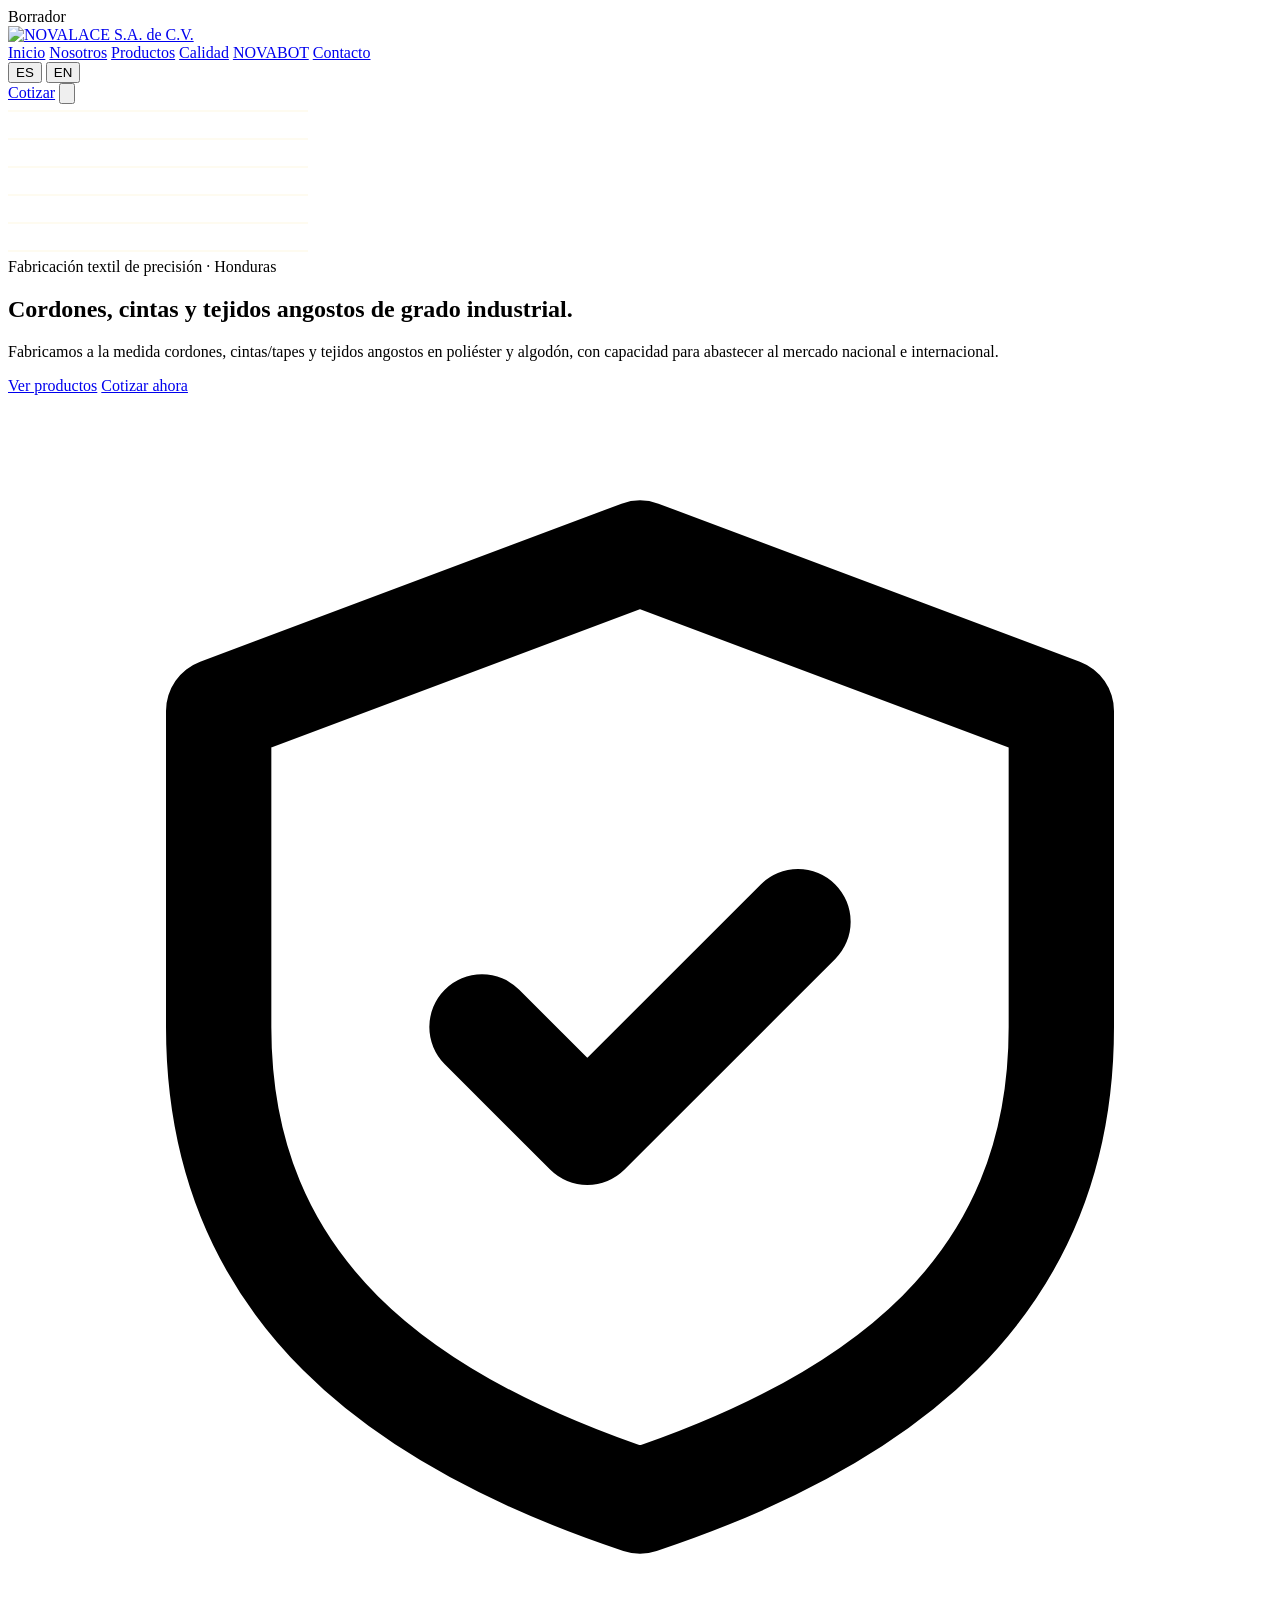
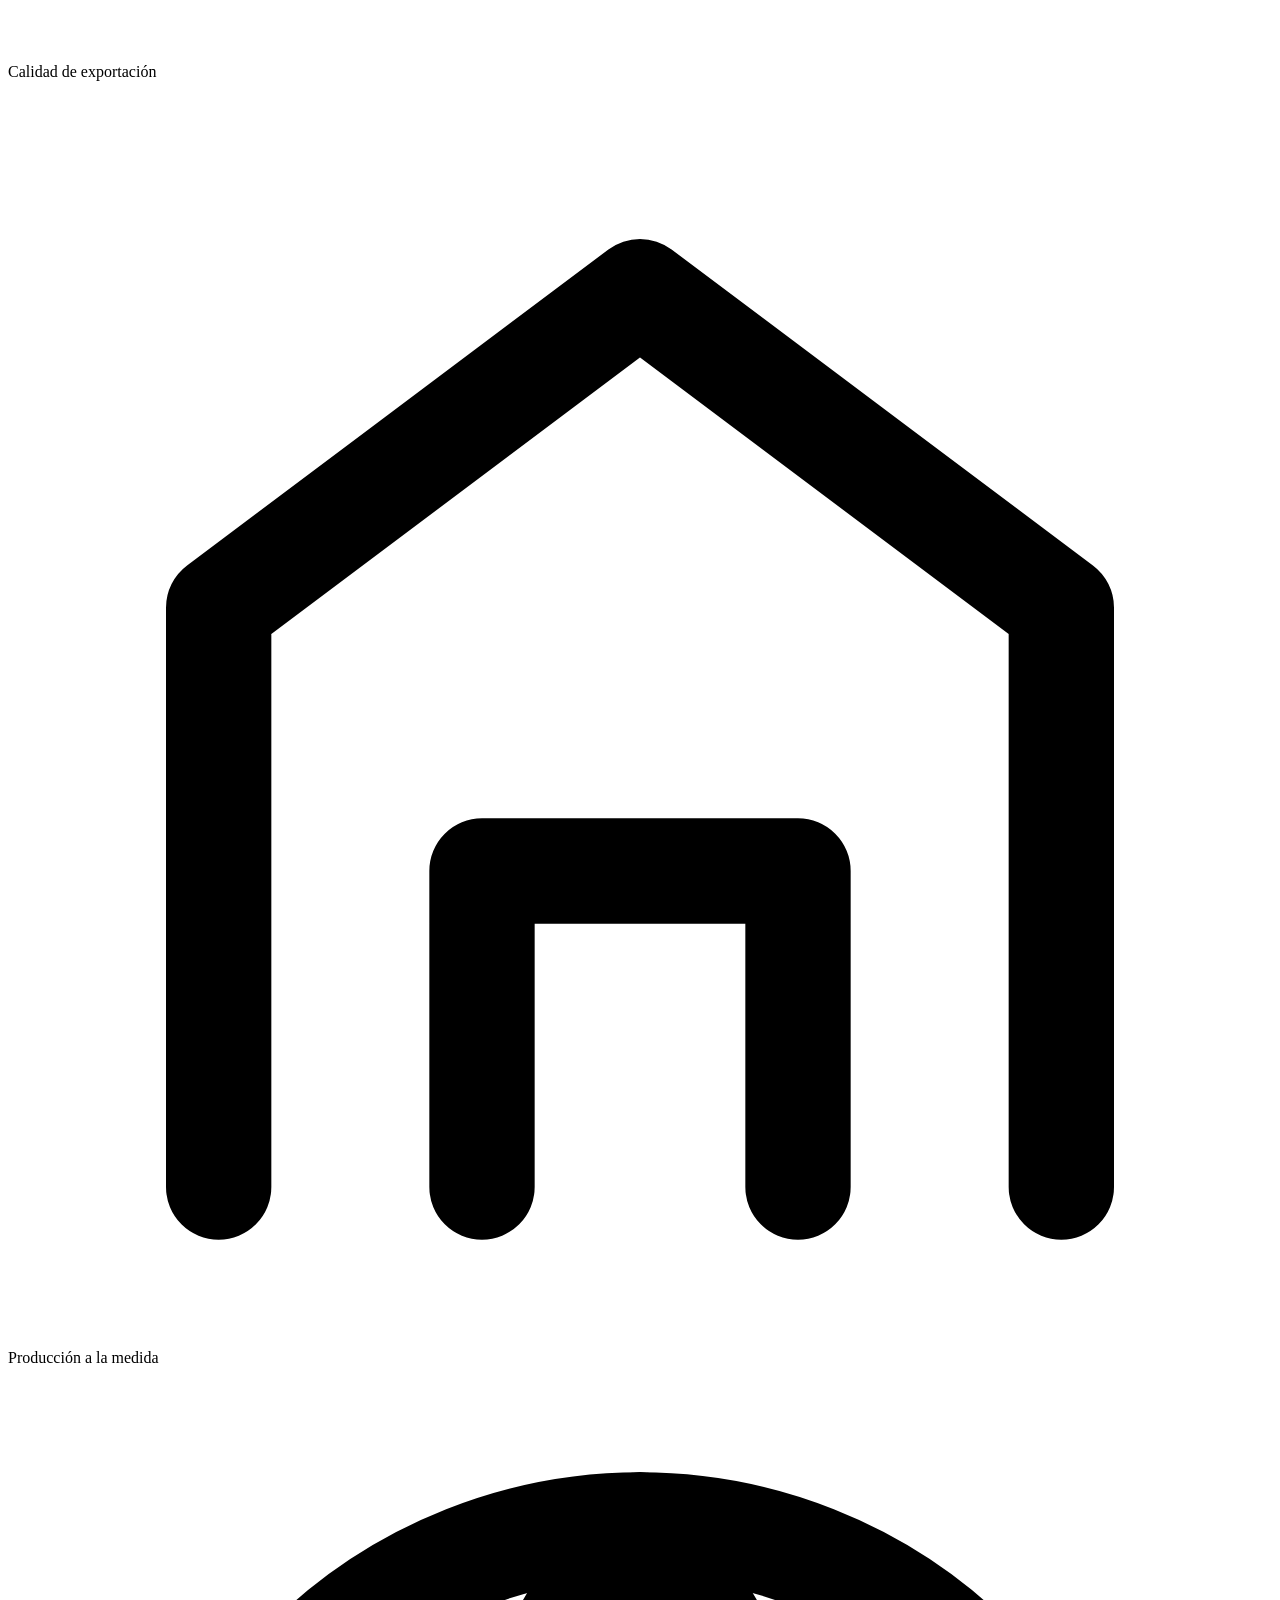
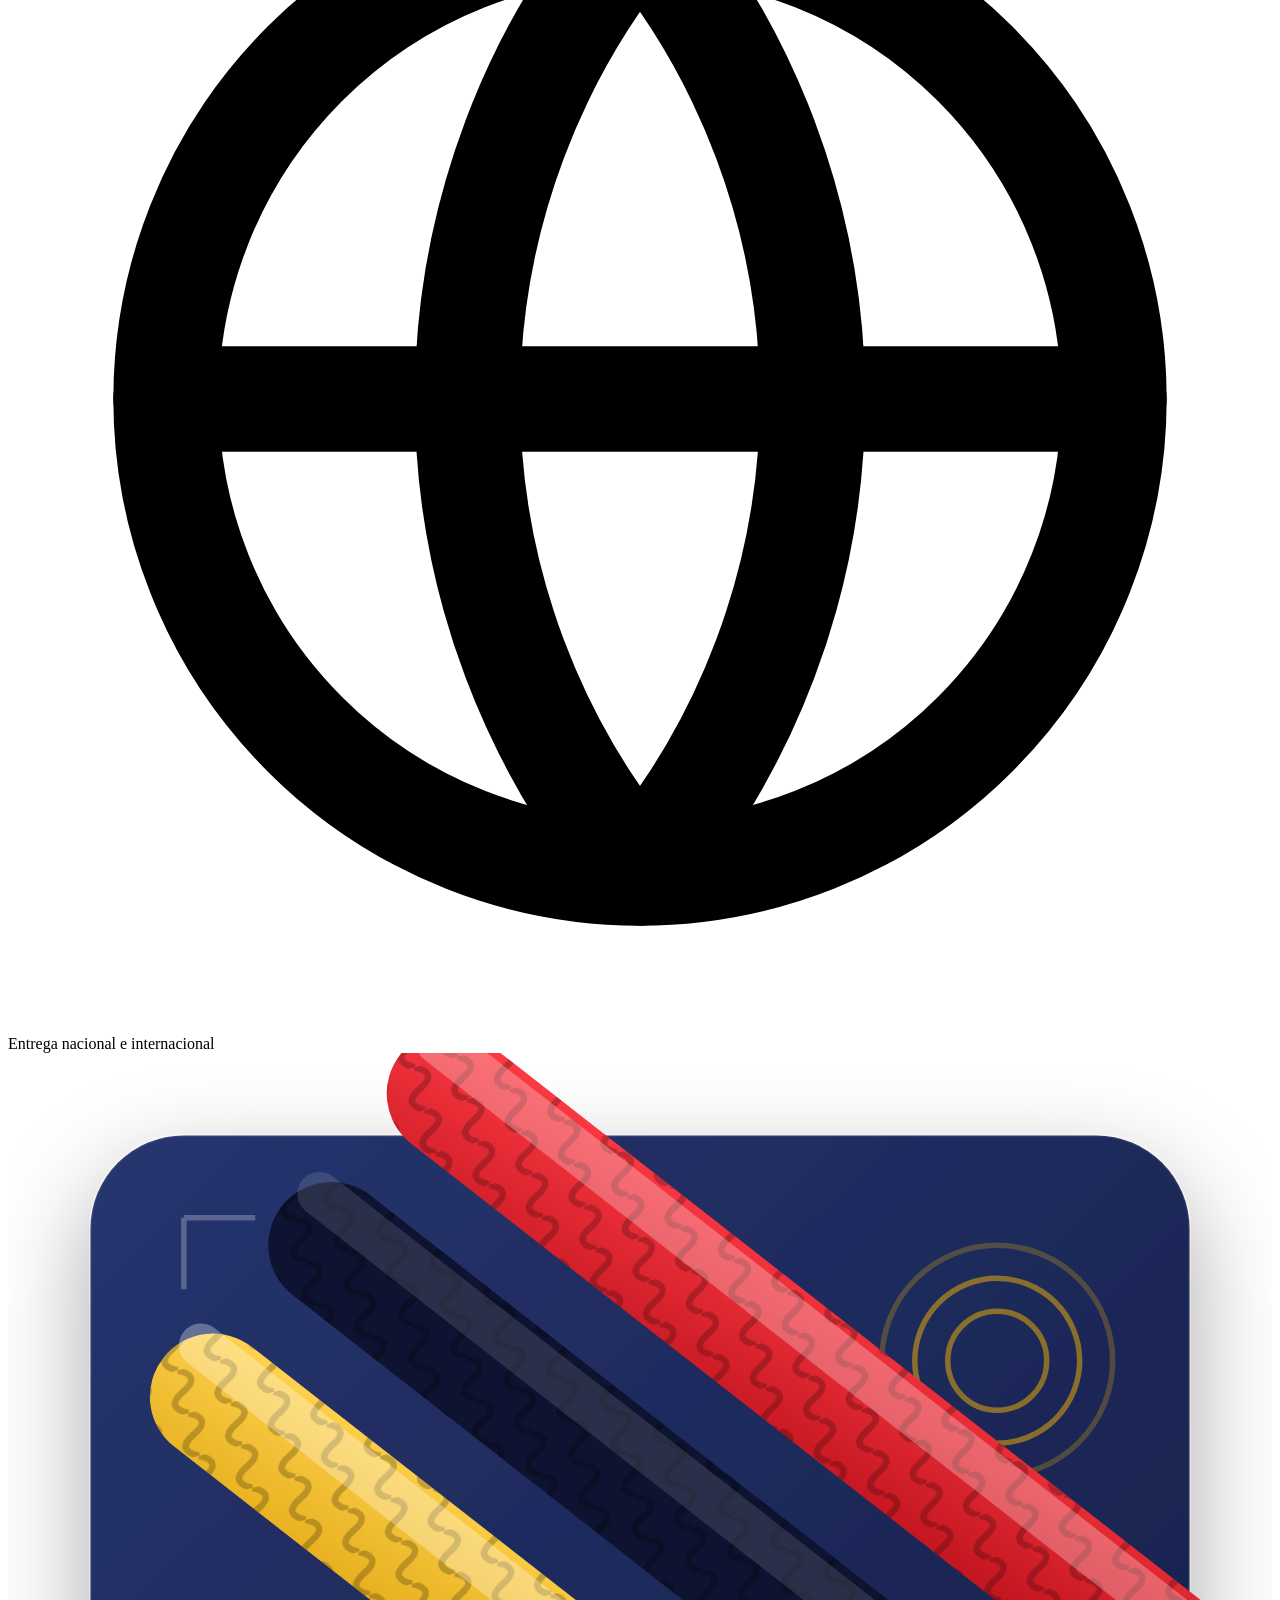
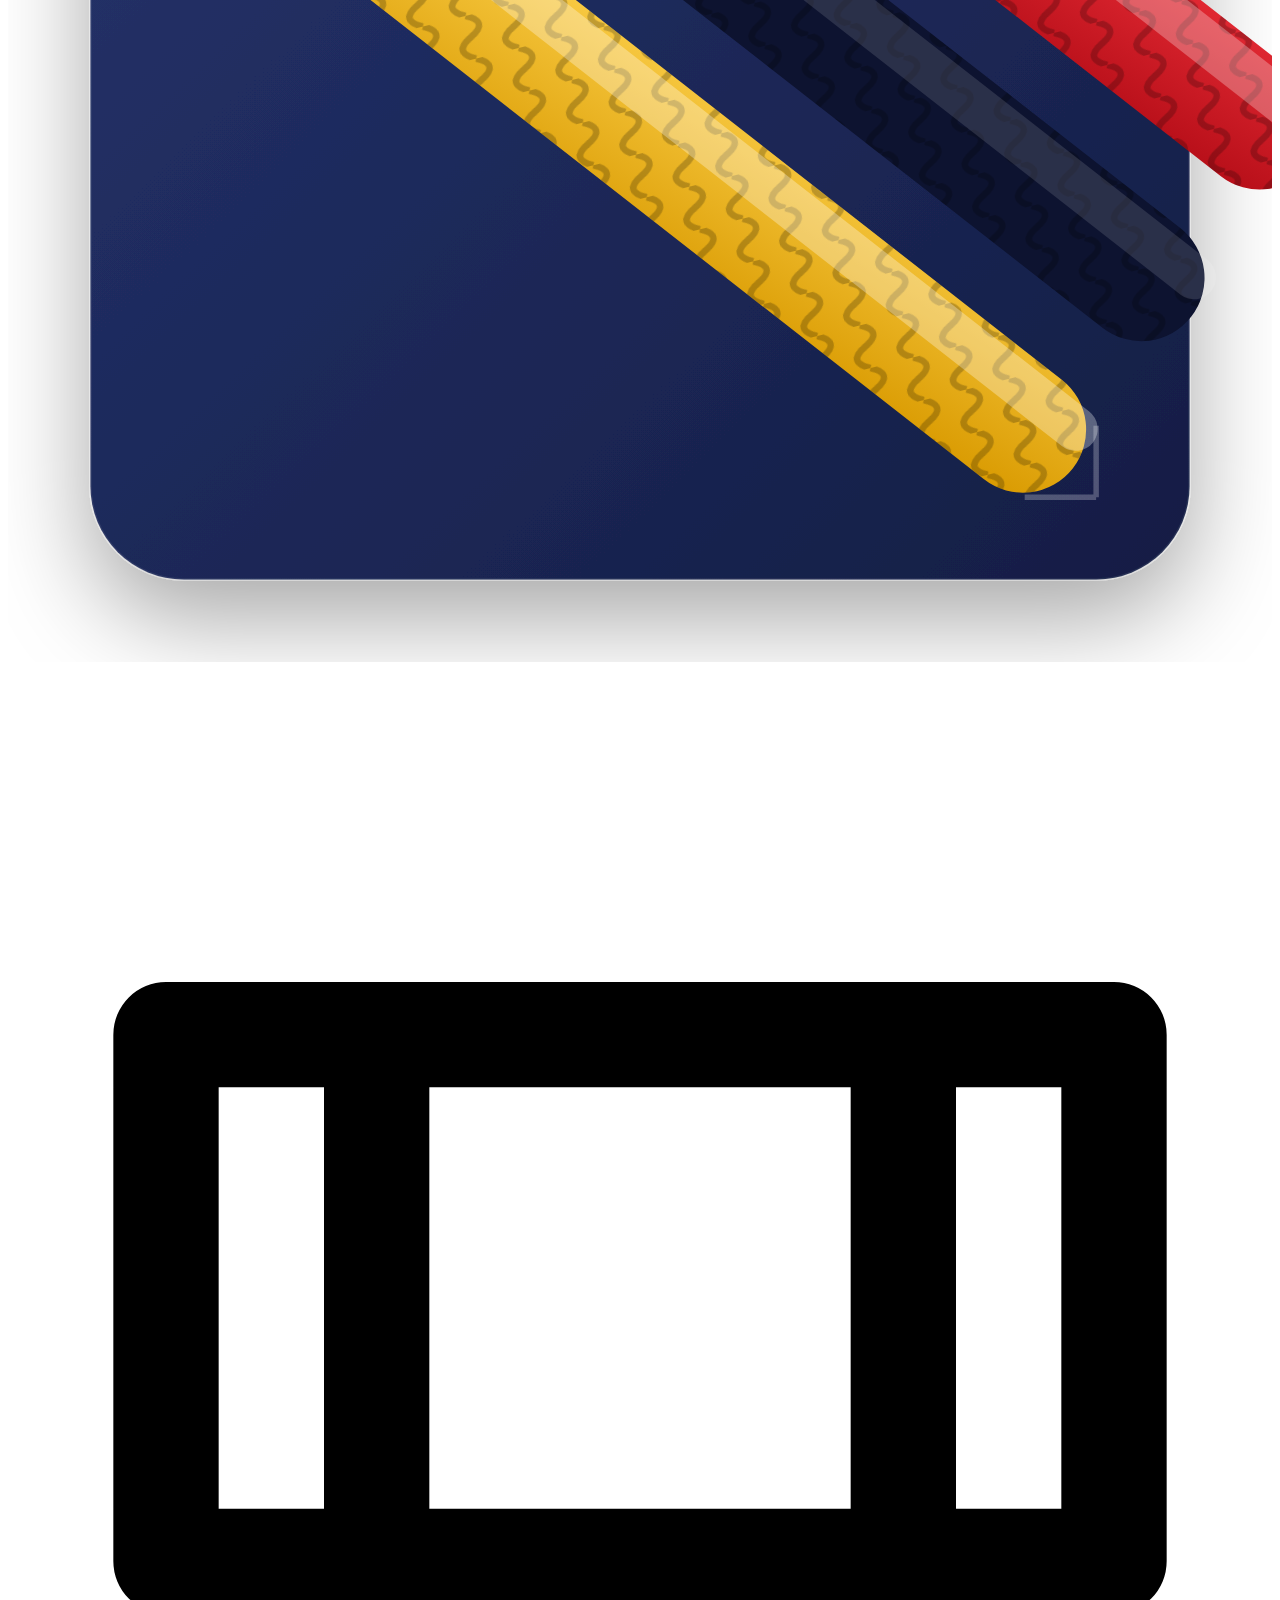
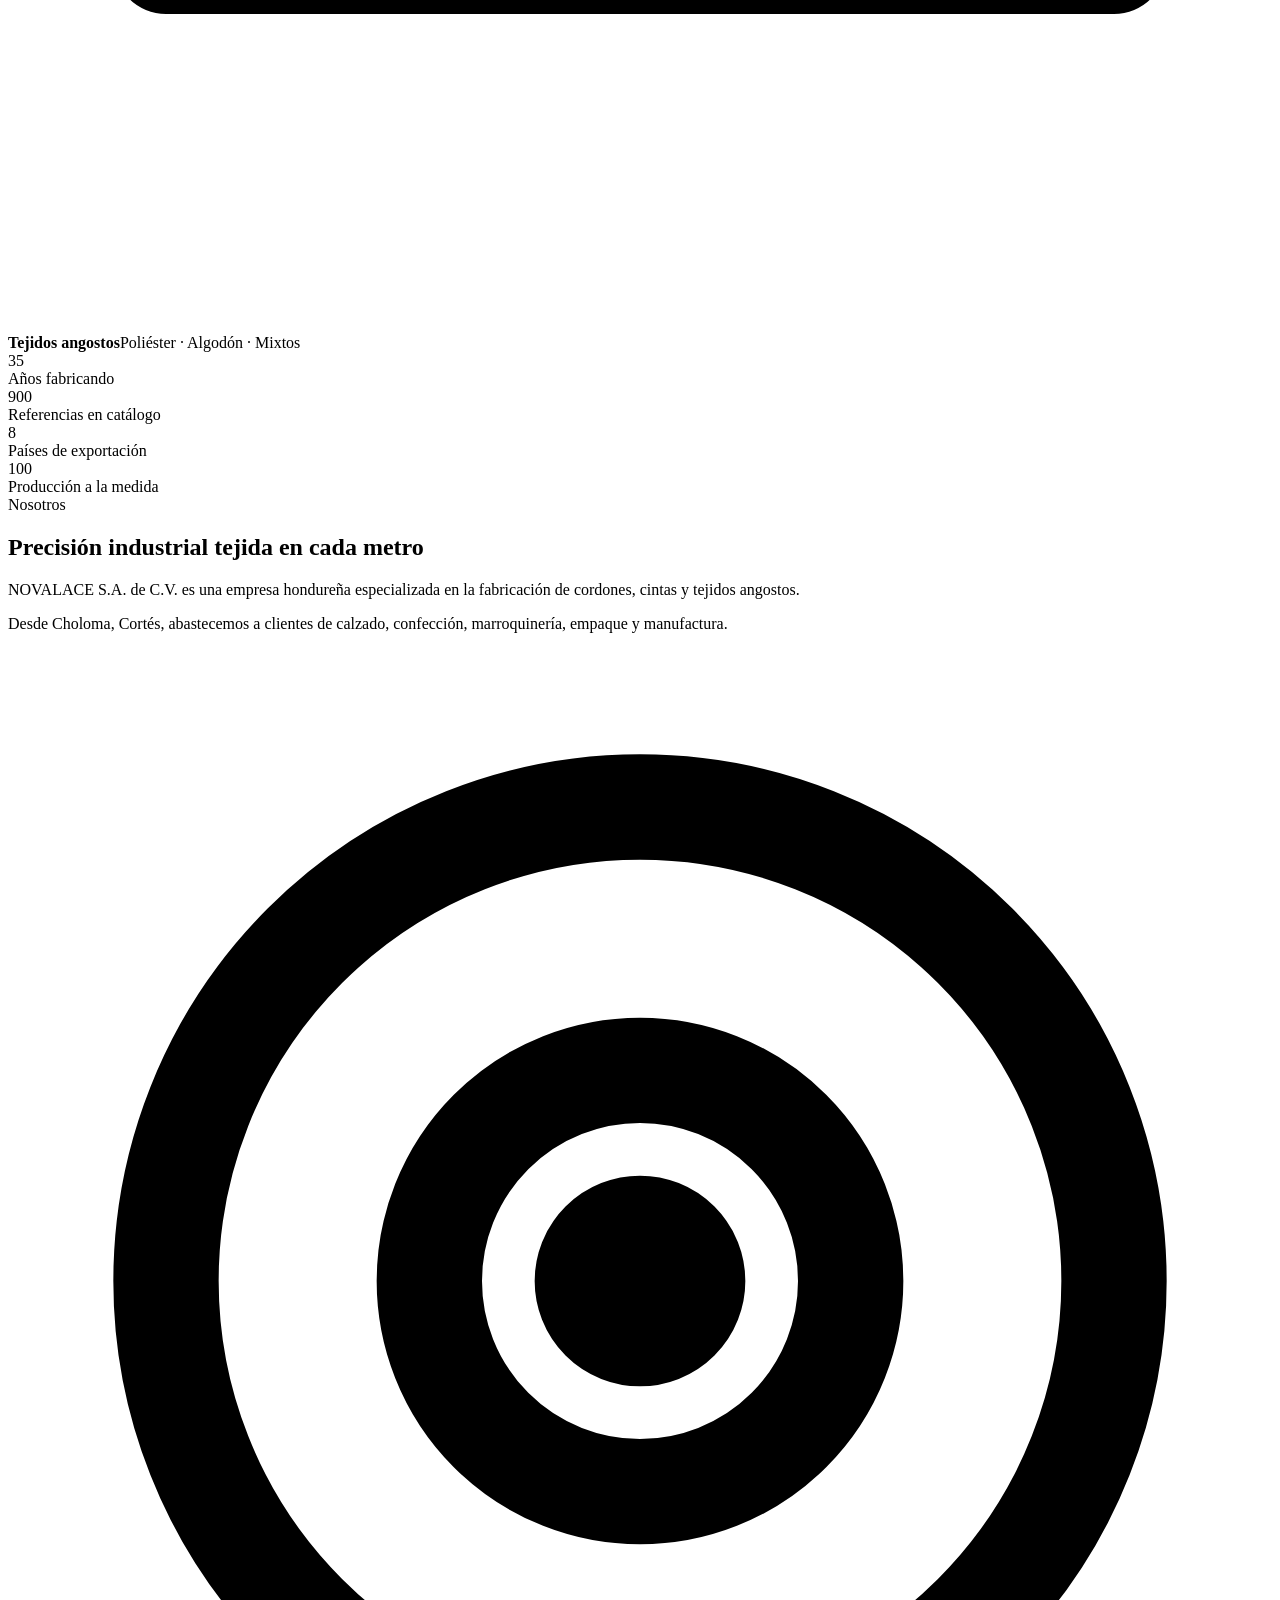
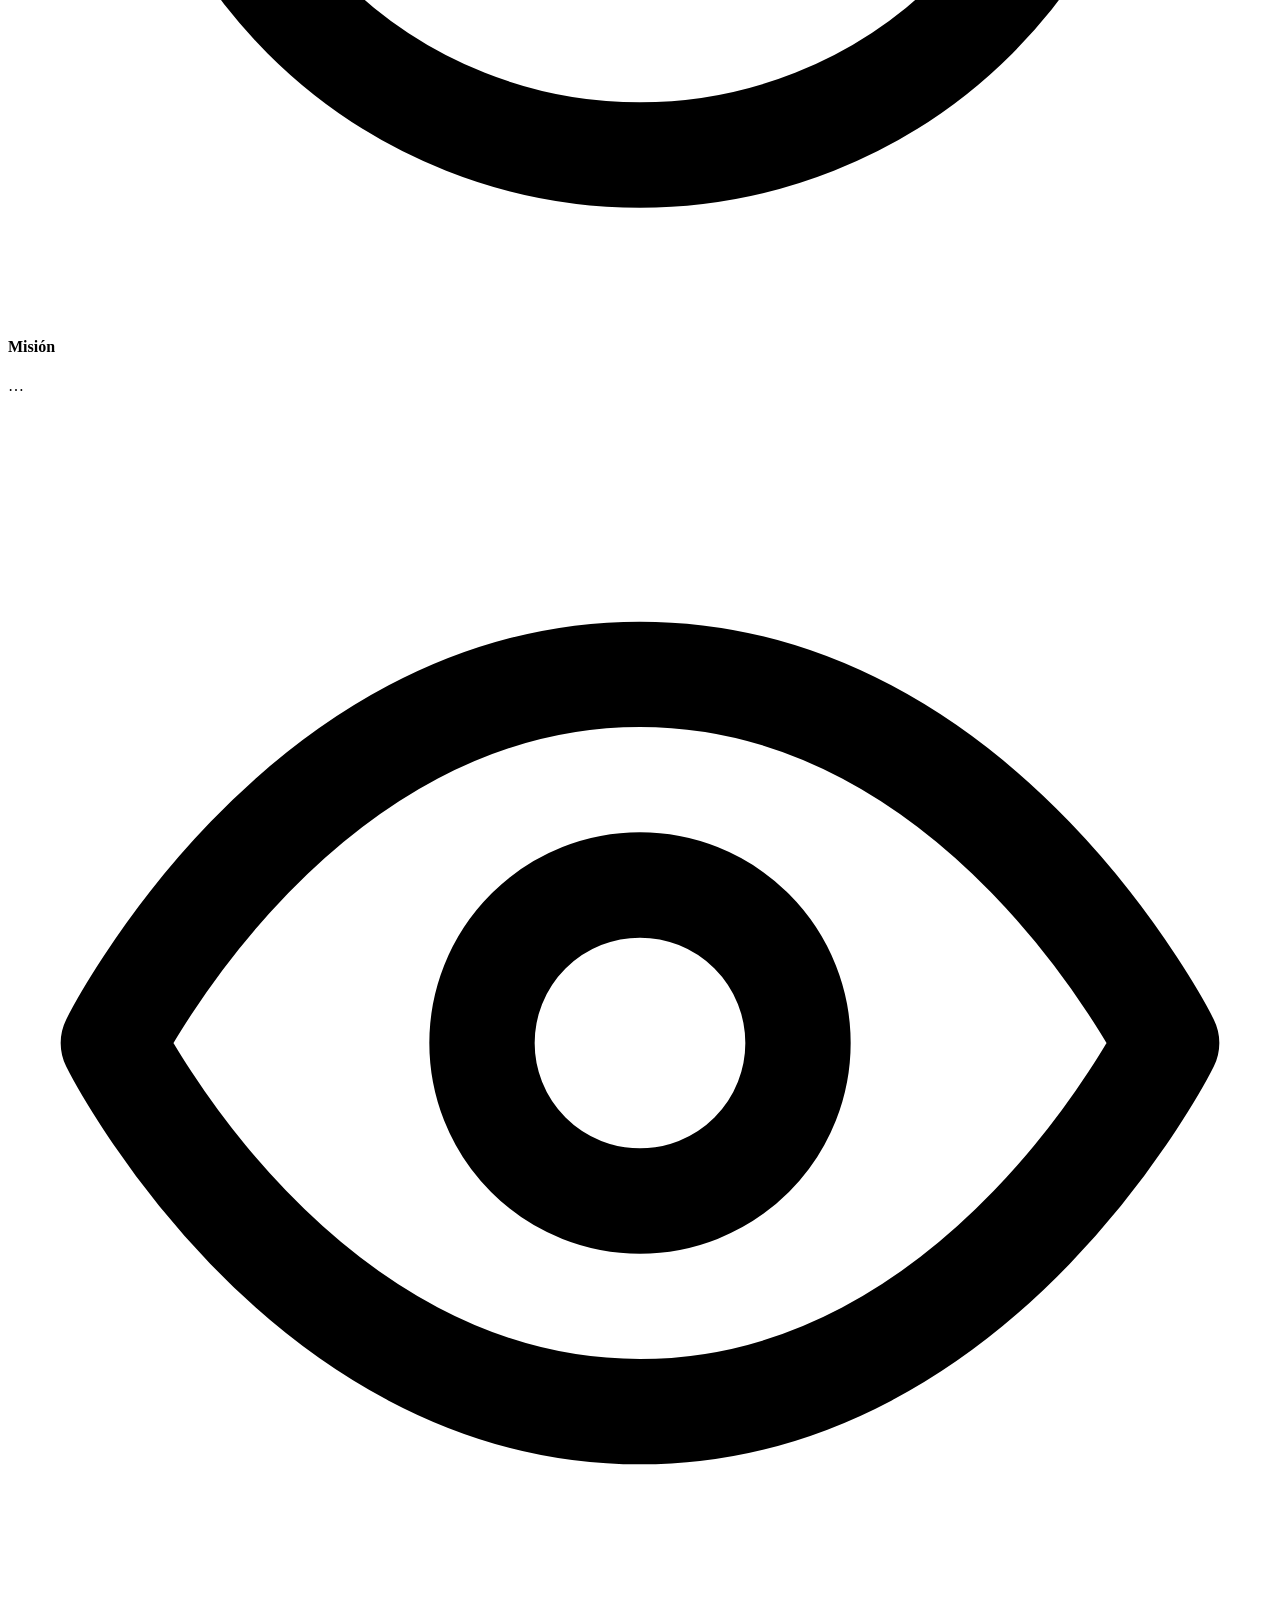
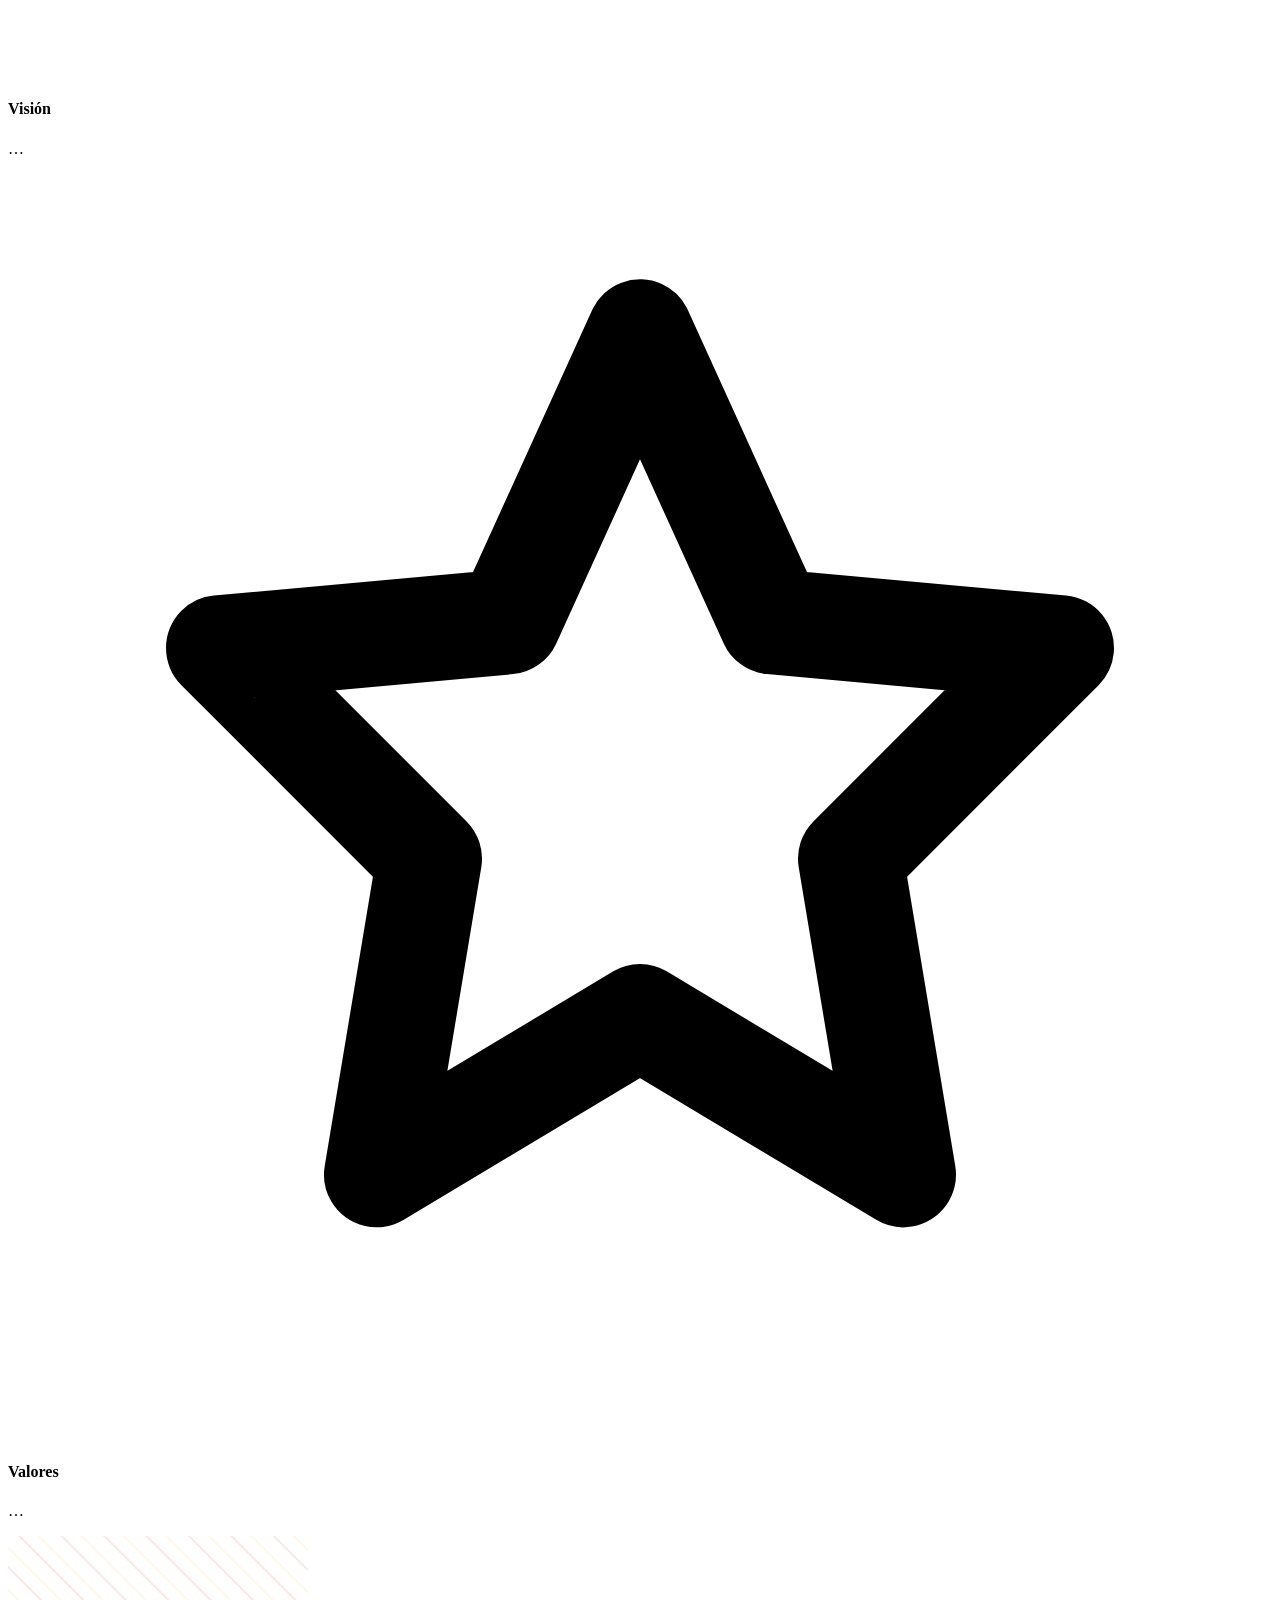
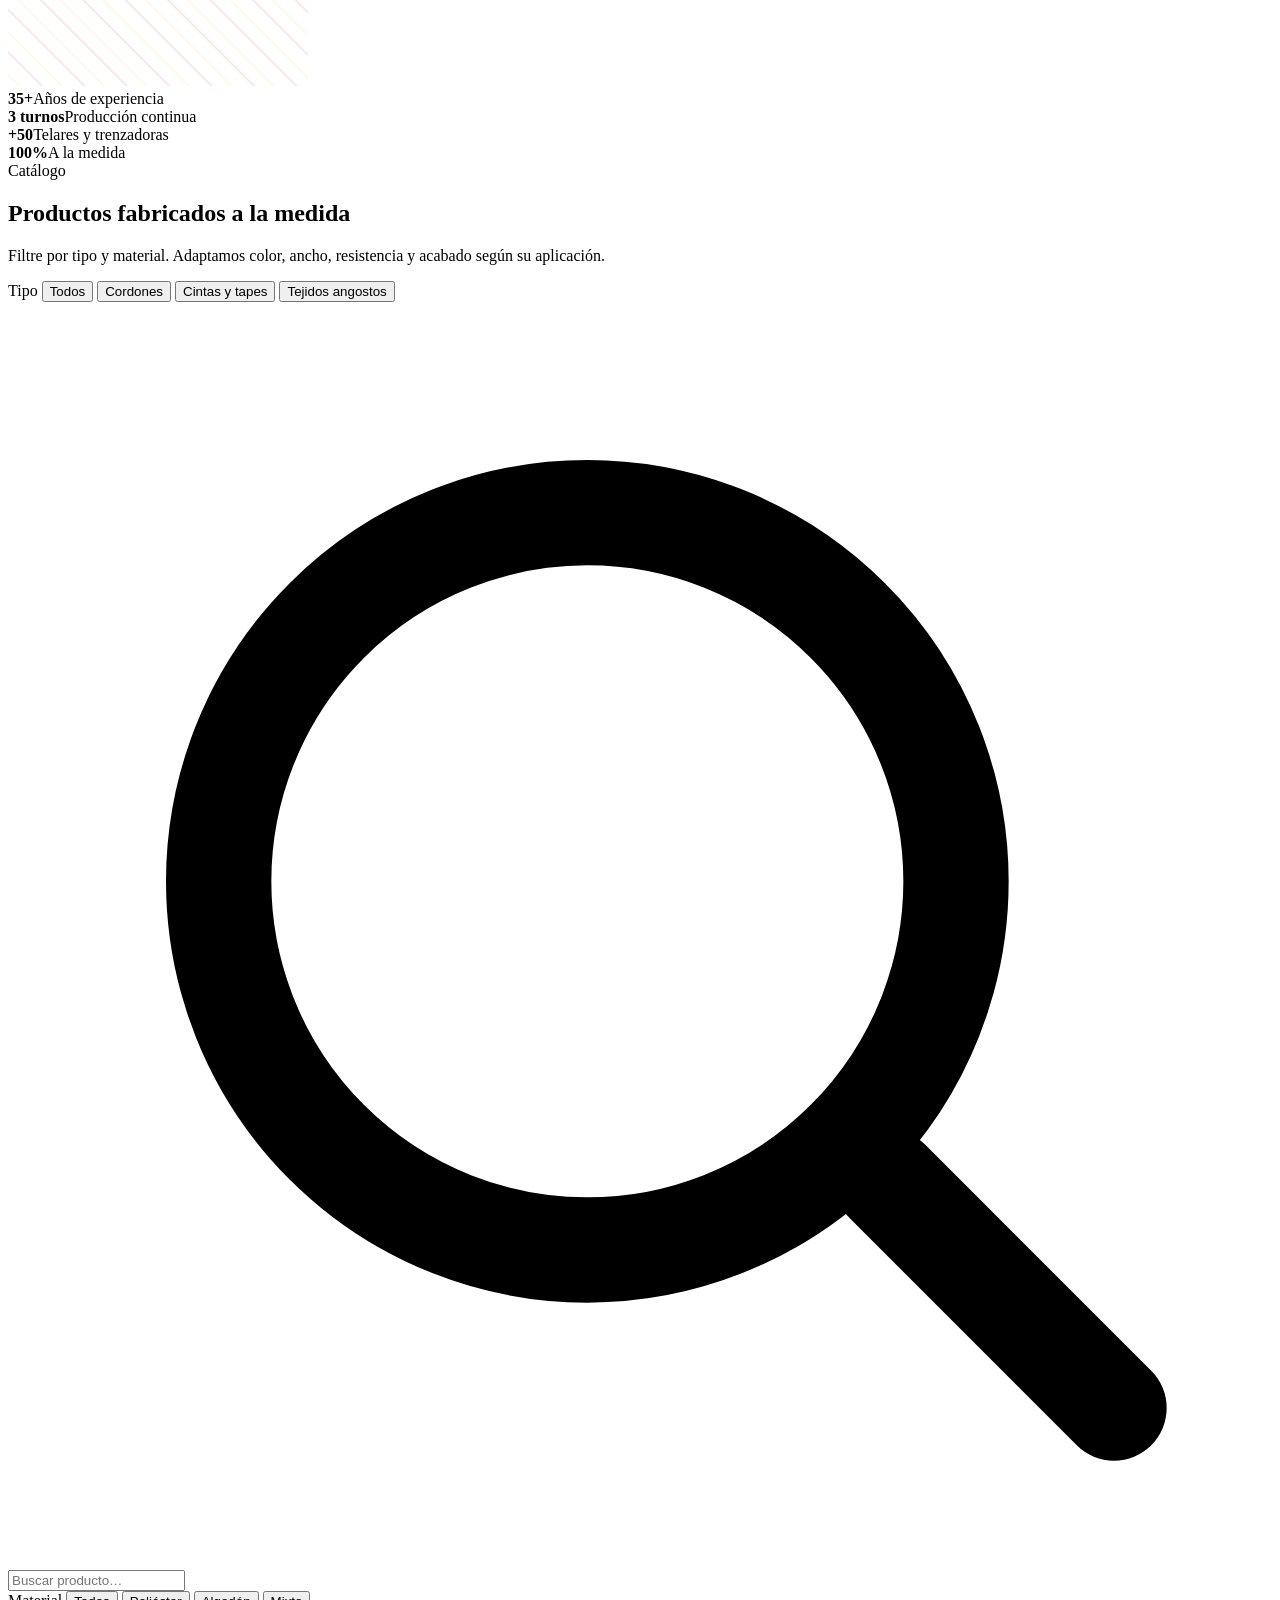
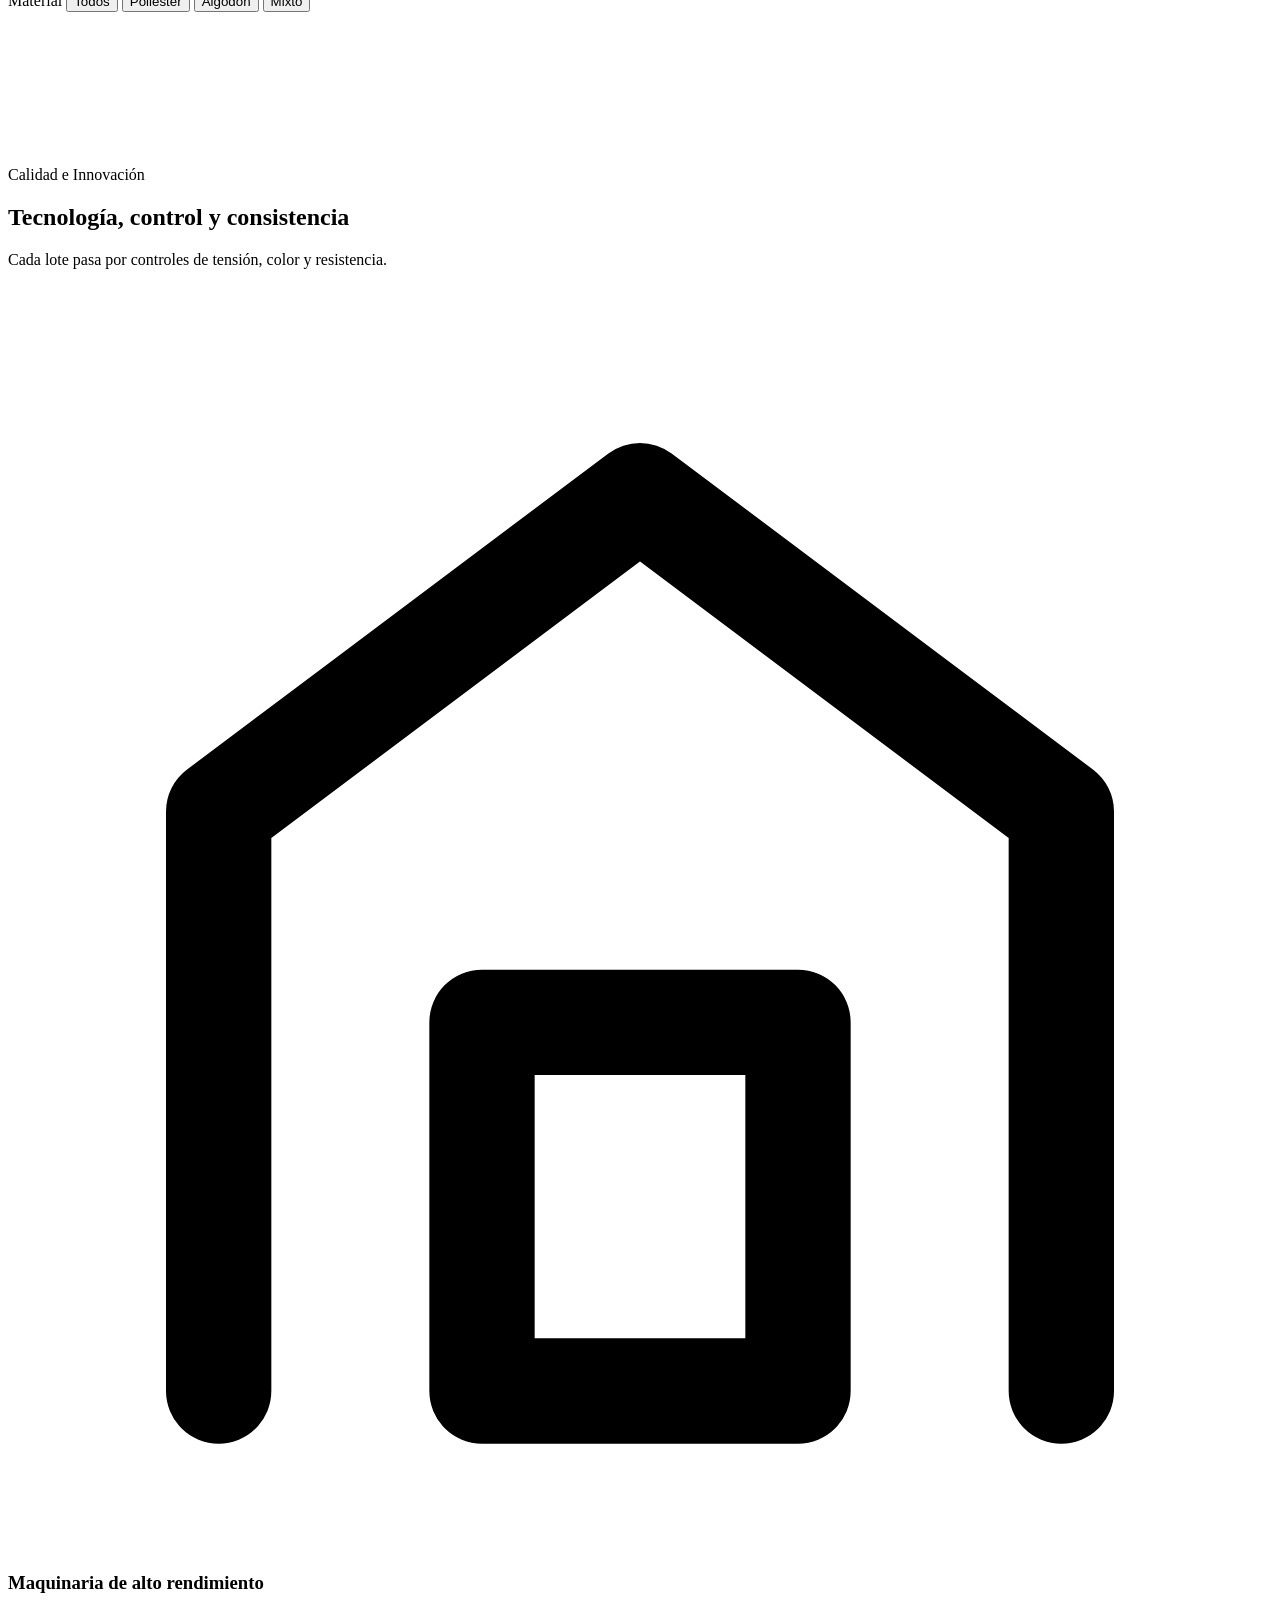
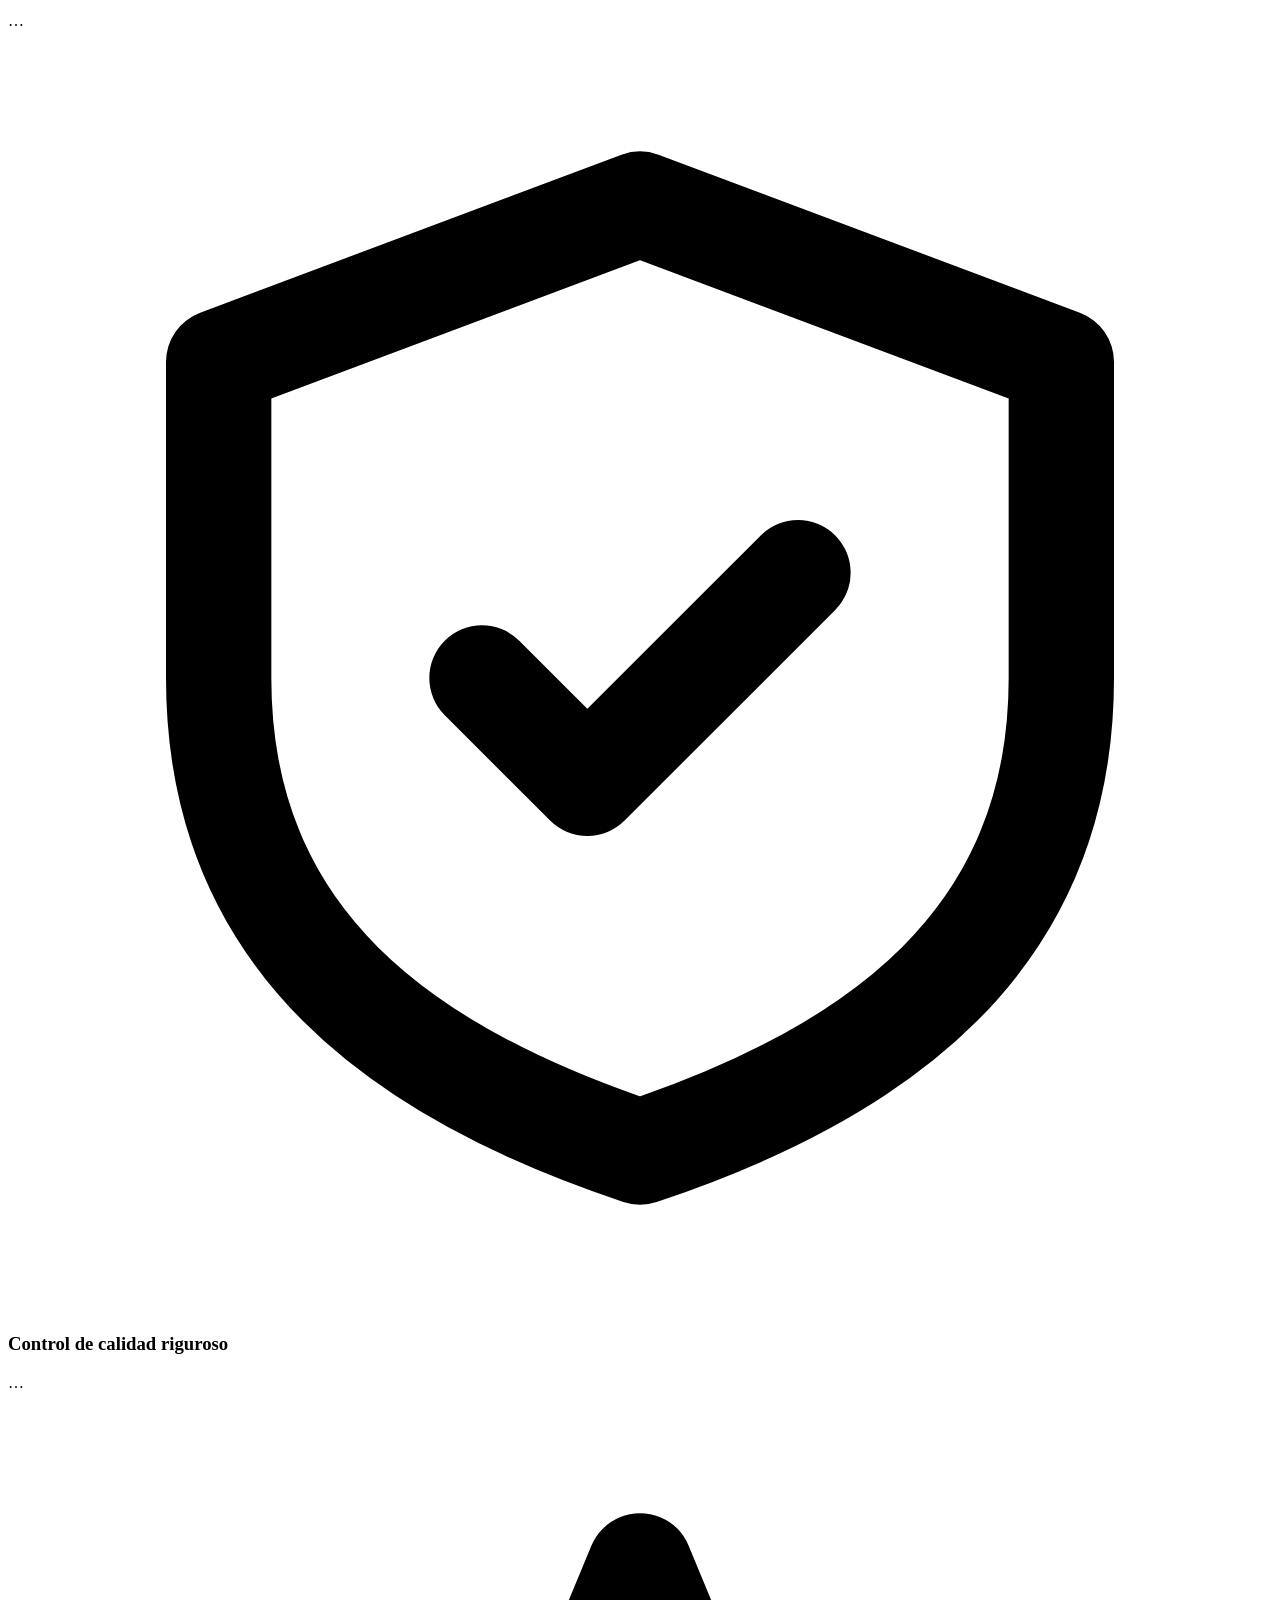
==== index.html @ 3623a411 "Add files via upload" ====
<!DOCTYPE html>
<html lang="es">
<head>
<meta charset="UTF-8">
<meta name="viewport" content="width=device-width, initial-scale=1.0">
<title>NOVALACE S.A. de C.V. — Cordones, cintas y tejidos angostos</title>
<meta name="description" content="NOVALACE S.A. de C.V. — Fabricación industrial de cordones, cintas/tapes y tejidos angostos en poliéster y algodón. Choloma, Cortés, Honduras.">
<meta name="theme-color" content="#111a3d">
<meta property="og:title" content="NOVALACE S.A. de C.V. — Cordones, cintas y tejidos angostos">
<meta property="og:description" content="Fabricación industrial de cordones, cintas y tejidos angostos a la medida. Calidad de exportación desde Honduras.">
<meta property="og:type" content="website">
<link rel="icon" href="assets/img/favicon.ico" sizes="any">
<link rel="icon" type="image/png" href="assets/img/favicon-48.png">
<link rel="apple-touch-icon" href="assets/img/favicon-180.png">
<link rel="preconnect" href="https://fonts.googleapis.com">
<link rel="preconnect" href="https://fonts.gstatic.com" crossorigin>
<link href="https://fonts.googleapis.com/css2?family=Space+Grotesk:wght@400;500;600;700&family=Inter:wght@400;500;600&display=swap" rel="stylesheet">
<link rel="stylesheet" href="assets/css/styles.css">
</head>
<body>

<div class="draft-ribbon" data-i18n="draft">Borrador</div>

<!-- ============ HEADER ============ -->
<header class="site-header">
  <div class="container nav">
    <a href="#inicio" class="brand" aria-label="NOVALACE">
      <img src="assets/img/novalace-logo.png" alt="NOVALACE S.A. de C.V.">
    </a>
    <nav class="nav-links" id="navLinks">
      <a href="#inicio" data-i18n="nav_home">Inicio</a>
      <a href="#nosotros" data-i18n="nav_about">Nosotros</a>
      <a href="#productos" data-i18n="nav_products">Productos</a>
      <a href="#calidad" data-i18n="nav_quality">Calidad</a>
      <a href="#novabot" data-i18n="nav_novabot">NOVABOT</a>
      <a href="#contacto" data-i18n="nav_contact">Contacto</a>
    </nav>
    <div class="nav-actions">
      <div class="lang" role="group" aria-label="Idioma / Language">
        <button data-lang="es" class="active">ES</button>
        <button data-lang="en">EN</button>
      </div>
      <a href="#contacto" class="btn btn-primary btn-sm nav-desktop-cta" data-i18n="nav_quote">Cotizar</a>
      <button class="menu-toggle" aria-label="Menú" id="menuToggle">
        <svg viewBox="0 0 24 24" fill="none" stroke="currentColor" stroke-width="2.2" stroke-linecap="round"><path d="M4 7h16M4 12h16M4 17h16"/></svg>
      </button>
    </div>
  </div>
</header>

<!-- ============ HERO ============ -->
<section class="hero" id="inicio">
  <svg class="hero-weave" xmlns="http://www.w3.org/2000/svg" aria-hidden="true">
    <defs>
      <pattern id="weaveHero" width="28" height="28" patternUnits="userSpaceOnUse">
        <path d="M0 0V28M14 0V28" stroke="rgba(255,255,255,.05)" stroke-width="1"/>
        <path d="M0 0H28M0 14H28" stroke="rgba(255,255,255,.05)" stroke-width="1"/>
        <path d="M0 7H28" stroke="rgba(244,180,0,.06)" stroke-width="2"/>
      </pattern>
    </defs>
    <rect width="100%" height="100%" fill="url(#weaveHero)"/>
  </svg>
  <div class="container hero-grid">
    <div class="hero-copy reveal in">
      <span class="eyebrow on-dark" data-i18n="hero_eyebrow">Fabricación textil de precisión · Honduras</span>
      <h1 data-i18n-html="hero_title">Cordones, cintas y <span class="accent">tejidos angostos</span> de grado industrial.</h1>
      <p class="hero-lead" data-i18n="hero_lead">Fabricamos a la medida cordones, cintas/tapes y tejidos angostos en poliéster y algodón, con capacidad para abastecer al mercado nacional e internacional.</p>
      <div class="hero-cta">
        <a href="#productos" class="btn btn-red" data-i18n="hero_cta1">Ver productos</a>
        <a href="#contacto" class="btn btn-ghost-light" data-i18n="hero_cta2">Cotizar ahora</a>
      </div>
      <div class="hero-badges">
        <span class="hero-badge"><svg viewBox="0 0 24 24" fill="none" stroke="currentColor" stroke-width="2" stroke-linecap="round" stroke-linejoin="round"><path d="m9 12 2 2 4-4"/><path d="M12 3 4 6v6c0 5 3.5 7.5 8 9 4.5-1.5 8-4 8-9V6l-8-3Z"/></svg><span data-i18n="hero_badge1">Calidad de exportación</span></span>
        <span class="hero-badge"><svg viewBox="0 0 24 24" fill="none" stroke="currentColor" stroke-width="2" stroke-linecap="round" stroke-linejoin="round"><path d="M4 21V10l8-6 8 6v11"/><path d="M9 21v-6h6v6"/></svg><span data-i18n="hero_badge2">Producción a la medida</span></span>
        <span class="hero-badge"><svg viewBox="0 0 24 24" fill="none" stroke="currentColor" stroke-width="2" stroke-linecap="round" stroke-linejoin="round"><circle cx="12" cy="12" r="9"/><path d="M3 12h18M12 3a14 14 0 0 1 0 18a14 14 0 0 1 0-18"/></svg><span data-i18n="hero_badge3">Entrega nacional e internacional</span></span>
      </div>
    </div>
    <div class="hero-visual reveal in">
      <svg viewBox="0 0 460 440" width="100%" xmlns="http://www.w3.org/2000/svg" role="img" aria-label="Cordones industriales NOVALACE">
        <defs>
          <linearGradient id="panel" x1="0" y1="0" x2="1" y2="1"><stop offset="0" stop-color="#26356f"/><stop offset="1" stop-color="#141d44"/></linearGradient>
          <linearGradient id="cordR" x1="0" y1="0" x2="1" y2="1"><stop offset="0" stop-color="#ff3b45"/><stop offset="1" stop-color="#b60e18"/></linearGradient>
          <linearGradient id="cordG" x1="0" y1="0" x2="1" y2="1"><stop offset="0" stop-color="#ffd451"/><stop offset="1" stop-color="#d99a00"/></linearGradient>
          <linearGradient id="cordW" x1="0" y1="0" x2="1" y2="1"><stop offset="0" stop-color="#ffffff"/><stop offset="1" stop-color="#c3cbe6"/></linearGradient>
          <pattern id="braidH" width="16" height="16" patternUnits="userSpaceOnUse" patternTransform="rotate(38)">
            <path d="M0 8 Q4 0 8 8 T16 8" fill="none" stroke="rgba(0,0,0,.22)" stroke-width="2.4"/>
          </pattern>
          <filter id="soft" x="-20%" y="-20%" width="140%" height="140%"><feDropShadow dx="0" dy="14" stdDeviation="18" flood-color="#000" flood-opacity=".35"/></filter>
        </defs>
        <rect x="30" y="30" width="400" height="380" rx="34" fill="url(#panel)" filter="url(#soft)" stroke="rgba(255,255,255,.08)"/>
        <!-- winding arcs (spool) -->
        <g stroke="rgba(244,180,0,.5)" fill="none" stroke-width="2">
          <circle cx="360" cy="112" r="18"/><circle cx="360" cy="112" r="30"/><circle cx="360" cy="112" r="42" stroke="rgba(244,180,0,.25)"/>
        </g>
        <!-- three braided cords crossing -->
        <g transform="rotate(38 230 230)">
          <g transform="translate(0,-70)">
            <rect x="20" y="150" width="420" height="46" rx="23" fill="url(#cordR)"/>
            <rect x="20" y="150" width="420" height="46" rx="23" fill="url(#braidH)"/>
            <rect x="20" y="153" width="420" height="16" rx="8" fill="#fff" opacity=".28"/>
          </g>
          <g transform="translate(0,0)">
            <rect x="20" y="150" width="420" height="46" rx="23" fill="#0d1330"/>
            <rect x="20" y="150" width="420" height="46" rx="23" fill="url(#braidH)"/>
            <rect x="20" y="153" width="420" height="16" rx="8" fill="#fff" opacity=".12"/>
          </g>
          <g transform="translate(0,70)">
            <rect x="20" y="150" width="420" height="46" rx="23" fill="url(#cordG)"/>
            <rect x="20" y="150" width="420" height="46" rx="23" fill="url(#braidH)"/>
            <rect x="20" y="153" width="420" height="16" rx="8" fill="#fff" opacity=".3"/>
          </g>
        </g>
        <!-- technical ticks -->
        <g stroke="rgba(255,255,255,.25)" stroke-width="2">
          <path d="M64 60h26M64 60v26"/><path d="M396 380h-26M396 380v-26"/>
        </g>
      </svg>
      <div class="spool-card">
        <span class="dot"><svg viewBox="0 0 24 24" fill="none" stroke="currentColor" stroke-width="2" stroke-linecap="round" stroke-linejoin="round"><path d="M3 7h18v10H3zM7 7v10M17 7v10"/></svg></span>
        <div><b data-i18n="spool_title">Tejidos angostos</b><span data-i18n="spool_sub">Poliéster · Algodón · Mixtos</span></div>
      </div>
    </div>
  </div>
</section>

<!-- ============ MARQUEE ============ -->
<div class="marquee" aria-hidden="true"><div class="marquee-track" id="marquee-track"></div></div>

<!-- ============ STATS ============ -->
<section class="section-tight">
  <div class="container">
    <div class="stats">
      <div class="stat reveal"><div class="num" data-count="35" data-suf="+">35</div><div class="lbl" data-i18n="stat1">Años fabricando</div></div>
      <div class="stat reveal d1"><div class="num" data-count="900" data-suf="+">900</div><div class="lbl" data-i18n="stat2">Referencias en catálogo</div></div>
      <div class="stat reveal d2"><div class="num" data-count="8" data-suf="+">8</div><div class="lbl" data-i18n="stat3">Países de exportación</div></div>
      <div class="stat reveal d3"><div class="num" data-count="100" data-suf="%">100</div><div class="lbl" data-i18n="stat4">Producción a la medida</div></div>
    </div>
  </div>
</section>

<!-- ============ NOSOTROS ============ -->
<section class="section" id="nosotros">
  <div class="container about">
    <div class="about-copy reveal">
      <span class="eyebrow" data-i18n="about_eyebrow">Nosotros</span>
      <h2 class="section-title" data-i18n="about_title">Precisión industrial tejida en cada metro</h2>
      <p class="section-lead" data-i18n="about_p1">NOVALACE S.A. de C.V. es una empresa hondureña especializada en la fabricación de cordones, cintas y tejidos angostos.</p>
      <p style="color:var(--slate);margin-top:14px" data-i18n="about_p2">Desde Choloma, Cortés, abastecemos a clientes de calzado, confección, marroquinería, empaque y manufactura.</p>
      <div class="vmv">
        <div class="vmv-item">
          <span class="icon"><svg viewBox="0 0 24 24" fill="none" stroke="currentColor" stroke-width="2" stroke-linecap="round" stroke-linejoin="round"><circle cx="12" cy="12" r="9"/><circle cx="12" cy="12" r="4"/><circle cx="12" cy="12" r="1" fill="currentColor"/></svg></span>
          <div><h4 data-i18n="vmv_mission_t">Misión</h4><p data-i18n="vmv_mission_p">…</p></div>
        </div>
        <div class="vmv-item">
          <span class="icon"><svg viewBox="0 0 24 24" fill="none" stroke="currentColor" stroke-width="2" stroke-linecap="round" stroke-linejoin="round"><path d="M2 12s3.5-7 10-7 10 7 10 7-3.5 7-10 7-10-7-10-7Z"/><circle cx="12" cy="12" r="3"/></svg></span>
          <div><h4 data-i18n="vmv_vision_t">Visión</h4><p data-i18n="vmv_vision_p">…</p></div>
        </div>
        <div class="vmv-item">
          <span class="icon"><svg viewBox="0 0 24 24" fill="none" stroke="currentColor" stroke-width="2" stroke-linecap="round" stroke-linejoin="round"><path d="m12 3 2.5 5.5L20 9l-4 4 1 6-5-3-5 3 1-6-4-4 5.5-.5L12 3Z"/></svg></span>
          <div><h4 data-i18n="vmv_values_t">Valores</h4><p data-i18n="vmv_values_p">…</p></div>
        </div>
      </div>
    </div>
    <div class="about-figure reveal d2">
      <svg class="weave" xmlns="http://www.w3.org/2000/svg" aria-hidden="true">
        <defs><pattern id="weaveAbout" width="30" height="30" patternUnits="userSpaceOnUse" patternTransform="rotate(45)">
          <path d="M0 0V30M15 0V30" stroke="rgba(255,255,255,.06)" stroke-width="2"/>
          <path d="M0 8H30" stroke="rgba(244,180,0,.08)" stroke-width="2"/>
          <path d="M0 22H30" stroke="rgba(220,18,29,.10)" stroke-width="2"/>
        </pattern></defs>
        <rect width="100%" height="100%" fill="url(#weaveAbout)"/>
      </svg>
      <div class="fig-stat">
        <div class="fig-chip"><b data-i18n="fig1_b">35+</b><span data-i18n="fig1_s">Años de experiencia</span></div>
        <div class="fig-chip"><b data-i18n="fig2_b">3 turnos</b><span data-i18n="fig2_s">Producción continua</span></div>
        <div class="fig-chip"><b data-i18n="fig3_b">+50</b><span data-i18n="fig3_s">Telares y trenzadoras</span></div>
        <div class="fig-chip"><b data-i18n="fig4_b">100%</b><span data-i18n="fig4_s">A la medida</span></div>
      </div>
    </div>
  </div>
</section>

<!-- ============ PRODUCTOS ============ -->
<section class="section products" id="productos">
  <div class="container">
    <div class="head center reveal">
      <span class="eyebrow" data-i18n="prod_eyebrow">Catálogo</span>
      <h2 class="section-title" data-i18n="prod_title">Productos fabricados a la medida</h2>
      <p class="section-lead" data-i18n="prod_lead">Filtre por tipo y material. Adaptamos color, ancho, resistencia y acabado según su aplicación.</p>
    </div>
    <div class="filters reveal d1">
      <div class="filter-row">
        <span class="flabel" data-i18n="filter_type">Tipo</span>
        <button class="chip active" data-ftype="all" data-i18n="ft_all">Todos</button>
        <button class="chip" data-ftype="cordones" data-i18n="ft_cordones">Cordones</button>
        <button class="chip" data-ftype="cintas" data-i18n="ft_cintas">Cintas y tapes</button>
        <button class="chip" data-ftype="tejidos" data-i18n="ft_tejidos">Tejidos angostos</button>
        <div class="search-wrap">
          <svg viewBox="0 0 24 24" fill="none" stroke="currentColor" stroke-width="2" stroke-linecap="round"><circle cx="11" cy="11" r="7"/><path d="m21 21-4.3-4.3"/></svg>
          <input type="search" id="product-search" data-i18n-ph="search_ph" placeholder="Buscar producto…">
        </div>
      </div>
      <div class="filter-row">
        <span class="flabel" data-i18n="filter_material">Material</span>
        <button class="chip active" data-fmat="all" data-i18n="fm_all">Todos</button>
        <button class="chip" data-fmat="poliester" data-i18n="fm_poliester">Poliéster</button>
        <button class="chip" data-fmat="algodon" data-i18n="fm_algodon">Algodón</button>
        <button class="chip" data-fmat="mixto" data-i18n="fm_mixto">Mixto</button>
      </div>
    </div>
    <div class="product-grid" id="product-grid"></div>
  </div>
</section>

<!-- ============ CALIDAD ============ -->
<section class="section quality" id="calidad">
  <svg class="weave" xmlns="http://www.w3.org/2000/svg" aria-hidden="true">
    <defs><pattern id="weaveQ" width="30" height="30" patternUnits="userSpaceOnUse">
      <path d="M0 0V30M15 0V30" stroke="rgba(255,255,255,.045)" stroke-width="1"/>
      <path d="M0 0H30M0 15H30" stroke="rgba(255,255,255,.045)" stroke-width="1"/>
    </pattern></defs><rect width="100%" height="100%" fill="url(#weaveQ)"/>
  </svg>
  <div class="container">
    <div class="head reveal on-dark">
      <span class="eyebrow on-dark" data-i18n="qual_eyebrow">Calidad e Innovación</span>
      <h2 class="section-title" data-i18n="qual_title">Tecnología, control y consistencia</h2>
      <p class="section-lead" data-i18n="qual_lead">Cada lote pasa por controles de tensión, color y resistencia.</p>
    </div>
    <div class="qgrid">
      <div class="qcard reveal">
        <span class="icon"><svg viewBox="0 0 24 24" fill="none" stroke="currentColor" stroke-width="2" stroke-linecap="round" stroke-linejoin="round"><path d="M4 21V10l8-6 8 6v11"/><rect x="9" y="14" width="6" height="7"/></svg></span>
        <h3 data-i18n="q1_t">Maquinaria de alto rendimiento</h3><p data-i18n="q1_p">…</p>
      </div>
      <div class="qcard reveal d1">
        <span class="icon"><svg viewBox="0 0 24 24" fill="none" stroke="currentColor" stroke-width="2" stroke-linecap="round" stroke-linejoin="round"><path d="M12 3 4 6v6c0 5 3.5 7.5 8 9 4.5-1.5 8-4 8-9V6l-8-3Z"/><path d="m9 12 2 2 4-4"/></svg></span>
        <h3 data-i18n="q2_t">Control de calidad riguroso</h3><p data-i18n="q2_p">…</p>
      </div>
      <div class="qcard reveal d2">
        <span class="icon"><svg viewBox="0 0 24 24" fill="none" stroke="currentColor" stroke-width="2" stroke-linecap="round" stroke-linejoin="round"><path d="m12 3 2.2 5.3L20 9l-4 3.7 1 5.8-5-3-5 3 1-5.8L4 9l5.8-.7L12 3Z"/></svg></span>
        <h3 data-i18n="q3_t">Innovación y desarrollo</h3><p data-i18n="q3_p">…</p>
      </div>
    </div>
    <div class="certs reveal">
      <span class="flabel" style="color:#9aa4c9" data-i18n="certs_label">Estándares y certificaciones (ilustrativo)</span>
      <span class="cert-badge"><svg viewBox="0 0 24 24" fill="none" stroke="currentColor" stroke-width="2" stroke-linecap="round" stroke-linejoin="round"><circle cx="12" cy="8" r="5"/><path d="m9 12-2 9 5-3 5 3-2-9"/></svg>ISO 9001</span>
      <span class="cert-badge"><svg viewBox="0 0 24 24" fill="none" stroke="currentColor" stroke-width="2" stroke-linecap="round" stroke-linejoin="round"><circle cx="12" cy="8" r="5"/><path d="m9 12-2 9 5-3 5 3-2-9"/></svg>OEKO-TEX®</span>
      <span class="cert-badge"><svg viewBox="0 0 24 24" fill="none" stroke="currentColor" stroke-width="2" stroke-linecap="round" stroke-linejoin="round"><path d="M12 2v20M2 12h20"/></svg>REACH</span>
    </div>
  </div>
</section>

<!-- ============ PROCESO ============ -->
<section class="section" id="proceso">
  <div class="container">
    <div class="head center reveal">
      <span class="eyebrow" data-i18n="proc_eyebrow">Nuestro proceso</span>
      <h2 class="section-title" data-i18n="proc_title">Del hilo al despacho</h2>
    </div>
    <div class="steps">
      <div class="step reveal"><span class="ic"><svg viewBox="0 0 24 24" fill="none" stroke="currentColor" stroke-width="2" stroke-linecap="round" stroke-linejoin="round"><path d="M3 7h18v10H3zM7 7v10M17 7v10"/></svg></span><h4 data-i18n="p1_t">Materia prima</h4><p data-i18n="p1_p">…</p></div>
      <div class="step reveal d1"><span class="ic"><svg viewBox="0 0 24 24" fill="none" stroke="currentColor" stroke-width="2" stroke-linecap="round" stroke-linejoin="round"><path d="M4 6h16M4 12h16M4 18h16" transform="rotate(20 12 12)"/></svg></span><h4 data-i18n="p2_t">Urdido y tejido</h4><p data-i18n="p2_p">…</p></div>
      <div class="step reveal d2"><span class="ic"><svg viewBox="0 0 24 24" fill="none" stroke="currentColor" stroke-width="2" stroke-linecap="round" stroke-linejoin="round"><path d="M19 3 5 17l-2 4 4-2L21 5zM14 6l4 4"/></svg></span><h4 data-i18n="p3_t">Acabado y teñido</h4><p data-i18n="p3_p">…</p></div>
      <div class="step reveal d3"><span class="ic"><svg viewBox="0 0 24 24" fill="none" stroke="currentColor" stroke-width="2" stroke-linecap="round" stroke-linejoin="round"><path d="M21 8v13H3V8M1 3h22v5H1zM10 12h4"/></svg></span><h4 data-i18n="p4_t">Control y despacho</h4><p data-i18n="p4_p">…</p></div>
    </div>
  </div>
</section>

<!-- ============ NOVABOT ============ -->
<section class="section novabot" id="novabot">
  <div class="container novabot-grid">
    <div class="reveal">
      <span class="eyebrow" data-i18n="nb_eyebrow">Asistente NOVABOT</span>
      <h2 class="section-title" data-i18n="nb_title">Un asistente con IA que atiende a sus clientes 24/7</h2>
      <p class="section-lead" data-i18n="nb_lead">NOVABOT responde preguntas sobre productos, materiales y tiempos de entrega al instante.</p>
      <div class="cd-feats">
        <div class="cd-feat"><span class="tick"><svg viewBox="0 0 24 24" fill="none" stroke="currentColor" stroke-width="2.6" stroke-linecap="round" stroke-linejoin="round"><path d="M20 6 9 17l-5-5"/></svg></span><div><b data-i18n="nbf1_t">Entrenado con su información</b><p data-i18n="nbf1_p">…</p></div></div>
        <div class="cd-feat"><span class="tick"><svg viewBox="0 0 24 24" fill="none" stroke="currentColor" stroke-width="2.6" stroke-linecap="round" stroke-linejoin="round"><path d="M20 6 9 17l-5-5"/></svg></span><div><b data-i18n="nbf2_t">Disponible 24/7</b><p data-i18n="nbf2_p">…</p></div></div>
        <div class="cd-feat"><span class="tick"><svg viewBox="0 0 24 24" fill="none" stroke="currentColor" stroke-width="2.6" stroke-linecap="round" stroke-linejoin="round"><path d="M20 6 9 17l-5-5"/></svg></span><div><b data-i18n="nbf3_t">Escalable con control humano</b><p data-i18n="nbf3_p">…</p></div></div>
      </div>
      <a href="#" class="btn btn-primary" data-open-bot style="margin-top:28px" data-i18n="nb_cta">Probar NOVABOT</a>
    </div>
    <div class="chat-demo reveal d2">
      <div class="cd-head">
        <span class="avatar">NB</span>
        <div><b>NOVABOT</b><span data-i18n="cp_status">En línea</span></div>
      </div>
      <div class="cd-body">
        <div class="bubble user" data-i18n="cd_b1">¿Fabrican cordones planos en poliéster?</div>
        <div class="bubble bot" data-i18n="cd_b2">Sí. Fabricamos cordones planos, ovalados e industriales…</div>
        <div class="bubble user" data-i18n="cd_b3">¿Tienen pedido mínimo?</div>
        <div class="bubble bot" data-i18n="bot_moq">El pedido mínimo depende del producto y el acabado…</div>
      </div>
    </div>
  </div>
</section>

<!-- ============ CONTACTO ============ -->
<section class="section products" id="contacto">
  <div class="container">
    <div class="head center reveal">
      <span class="eyebrow" data-i18n="con_eyebrow">Contacto</span>
      <h2 class="section-title" data-i18n="con_title">Cotice su próximo pedido</h2>
      <p class="section-lead" data-i18n="con_lead">Cuéntenos qué producto necesita y le responderemos con una propuesta a la medida.</p>
    </div>
    <div class="contact-grid" style="margin-top:44px">
      <div class="contact-info reveal">
        <div class="ci-item"><span class="icon"><svg viewBox="0 0 24 24" fill="none" stroke="currentColor" stroke-width="2" stroke-linecap="round" stroke-linejoin="round"><path d="M20 10c0 6-8 12-8 12s-8-6-8-12a8 8 0 0 1 16 0Z"/><circle cx="12" cy="10" r="3"/></svg></span><div><b data-i18n="ci_addr_t">Dirección</b><span data-i18n="ci_addr">Km 2.6 Autopista a Puerto Cortés, Choloma, Cortés, Honduras.</span></div></div>
        <div class="ci-item"><span class="icon"><svg viewBox="0 0 24 24" fill="none" stroke="currentColor" stroke-width="2" stroke-linecap="round" stroke-linejoin="round"><path d="M22 16.9v3a2 2 0 0 1-2.2 2 19.8 19.8 0 0 1-8.6-3 19.5 19.5 0 0 1-6-6 19.8 19.8 0 0 1-3-8.6A2 2 0 0 1 4.1 2h3a2 2 0 0 1 2 1.7c.1 1 .4 1.9.7 2.8a2 2 0 0 1-.5 2.1L8.1 9.9a16 16 0 0 0 6 6l1.3-1.3a2 2 0 0 1 2.1-.5c.9.3 1.8.6 2.8.7a2 2 0 0 1 1.7 2Z"/></svg></span><div><b data-i18n="ci_phone_t">Teléfono / WhatsApp</b><a href="https://wa.me/50496275320" target="_blank" rel="noopener">+504 9627-5320</a></div></div>
        <div class="ci-item"><span class="icon"><svg viewBox="0 0 24 24" fill="none" stroke="currentColor" stroke-width="2" stroke-linecap="round" stroke-linejoin="round"><rect x="3" y="5" width="18" height="14" rx="2"/><path d="m3 7 9 6 9-6"/></svg></span><div><b data-i18n="ci_email_t">Correo</b><a href="mailto:clientes@novalacehn.com">clientes@novalacehn.com</a></div></div>
        <div class="ci-item"><span class="icon"><svg viewBox="0 0 24 24" fill="none" stroke="currentColor" stroke-width="2" stroke-linecap="round" stroke-linejoin="round"><circle cx="12" cy="12" r="9"/><path d="M12 7v5l3 2"/></svg></span><div><b data-i18n="ci_hours_t">Horario</b><span data-i18n="ci_hours">Lun – Vie · 8:00 a.m. – 5:00 p.m.</span></div></div>
        <div class="map-wrap">
          <iframe title="Ubicación NOVALACE" loading="lazy" referrerpolicy="no-referrer-when-downgrade"
            src="https://www.google.com/maps?q=Choloma,Cort%C3%A9s,Honduras&output=embed"></iframe>
        </div>
      </div>
      <form class="form-card reveal d1" id="contact-form">
        <div class="field-row">
          <div class="field"><label data-i18n="f_name">Nombre</label><input type="text" required></div>
          <div class="field"><label data-i18n="f_company">Empresa</label><input type="text"></div>
        </div>
        <div class="field-row">
          <div class="field"><label data-i18n="f_email">Correo</label><input type="email" required></div>
          <div class="field"><label data-i18n="f_phone">Teléfono</label><input type="tel"></div>
        </div>
        <div class="field">
          <label data-i18n="f_interest">Producto de interés</label>
          <select id="f_interest">
            <option value="" data-i18n="f_opt_sel">Seleccione…</option>
            <option data-i18n="ft_cordones">Cordones</option>
            <option data-i18n="ft_cintas">Cintas y tapes</option>
            <option data-i18n="ft_tejidos">Tejidos angostos</option>
          </select>
        </div>
        <div class="field"><label data-i18n="f_message">Mensaje</label><textarea required></textarea></div>
        <button type="submit" class="btn btn-red btn-block" data-i18n="f_send">Enviar solicitud</button>
        <a href="https://wa.me/50496275320" target="_blank" rel="noopener" class="btn btn-outline btn-block" style="margin-top:12px">
          <svg viewBox="0 0 24 24" width="18" height="18" fill="currentColor"><path d="M12 2a10 10 0 0 0-8.6 15l-1.3 4.7 4.8-1.3A10 10 0 1 0 12 2Zm5.6 14.2c-.2.6-1.2 1.2-1.7 1.2-.5.1-1 .1-1.7-.1-.4-.1-1-.3-1.6-.6-2.9-1.2-4.7-4.1-4.9-4.3-.1-.2-1.1-1.5-1.1-2.8s.7-2 .9-2.2c.2-.3.5-.3.7-.3h.5c.2 0 .4 0 .6.5l.8 2c.1.2.1.3 0 .5l-.4.5-.3.3c-.1.1-.3.3-.1.5.1.3.7 1.1 1.4 1.8.9.8 1.7 1.1 2 1.2.2.1.4.1.5-.1l.7-.8c.2-.2.3-.2.5-.1l1.9.9c.2.1.4.2.4.3.1.2.1.7-.1 1.1Z"/></svg>
          <span data-i18n="f_wa">Escríbanos por WhatsApp</span>
        </a>
      </form>
    </div>
  </div>
</section>

<!-- ============ FOOTER ============ -->
<footer class="site-footer">
  <div class="container">
    <div class="footer-grid">
      <div class="footer-brand">
        <img src="assets/img/novalace-logo.png" alt="NOVALACE">
        <p data-i18n="foot_about">Fabricación de cordones, cintas y tejidos angostos de grado industrial. Choloma, Cortés, Honduras.</p>
        <div class="socials">
          <a href="#" aria-label="Facebook"><svg viewBox="0 0 24 24" fill="currentColor"><path d="M14 9h3V6h-3c-2 0-3 1.3-3 3v2H9v3h2v6h3v-6h2.5l.5-3H14V9.5c0-.4.2-.5.6-.5Z"/></svg></a>
          <a href="#" aria-label="Instagram"><svg viewBox="0 0 24 24" fill="none" stroke="currentColor" stroke-width="2"><rect x="3" y="3" width="18" height="18" rx="5"/><circle cx="12" cy="12" r="4"/><circle cx="17.5" cy="6.5" r="1.2" fill="currentColor" stroke="none"/></svg></a>
          <a href="#" aria-label="LinkedIn"><svg viewBox="0 0 24 24" fill="currentColor"><path d="M6.9 8H4V20h2.9V8ZM5.4 3.6A1.7 1.7 0 1 0 5.4 7a1.7 1.7 0 0 0 0-3.4ZM20 20h-2.9v-5.9c0-1.4-.5-2.4-1.8-2.4-1 0-1.5.7-1.8 1.3-.1.3-.1.6-.1 1V20H9.6V8h2.8v1.6c.4-.6 1.1-1.5 2.7-1.5 2 0 3.5 1.3 3.5 4.1V20Z"/></svg></a>
          <a href="https://wa.me/50496275320" target="_blank" rel="noopener" aria-label="WhatsApp"><svg viewBox="0 0 24 24" fill="currentColor"><path d="M12 2a10 10 0 0 0-8.6 15l-1.3 4.7 4.8-1.3A10 10 0 1 0 12 2Zm5.6 14.2c-.2.6-1.2 1.2-1.7 1.2-.5.1-1 .1-1.7-.1-2.9-1-4.7-4-4.9-4.2-.1-.2-1.1-1.5-1.1-2.8s.7-2 .9-2.2c.2-.3.5-.3.7-.3h.5c.2 0 .4 0 .6.5l.8 2c.1.2 0 .4 0 .5l-.4.5-.3.3c-.2.2-.3.3-.1.6.1.2.7 1 1.4 1.7.9.8 1.7 1 2 1.2.2 0 .4 0 .5-.1l.7-.9c.2-.2.3-.2.5-.1l1.9.9c.2.1.4.2.4.3.1.2.1.7-.1 1.1Z"/></svg></a>
        </div>
      </div>
      <div class="footer-col">
        <h4 data-i18n="foot_nav">Navegación</h4>
        <a href="#inicio" data-i18n="nav_home">Inicio</a>
        <a href="#nosotros" data-i18n="nav_about">Nosotros</a>
        <a href="#calidad" data-i18n="nav_quality">Calidad</a>
        <a href="#novabot" data-i18n="nav_novabot">NOVABOT</a>
      </div>
      <div class="footer-col">
        <h4 data-i18n="foot_products">Productos</h4>
        <a href="#productos" data-i18n="ft_cordones">Cordones</a>
        <a href="#productos" data-i18n="ft_cintas">Cintas y tapes</a>
        <a href="#productos" data-i18n="ft_tejidos">Tejidos angostos</a>
      </div>
      <div class="footer-col">
        <h4 data-i18n="foot_contact">Contacto</h4>
        <a href="mailto:clientes@novalacehn.com">clientes@novalacehn.com</a>
        <a href="https://wa.me/50496275320" target="_blank" rel="noopener">+504 9627-5320</a>
        <a href="#" data-i18n="ci_addr">Choloma, Cortés, Honduras</a>
        <a href="admin/index.html" data-i18n="foot_admin">Panel administrativo</a>
      </div>
    </div>
    <div class="footer-bottom">
      <span data-i18n="foot_rights">© 2026 NOVALACE S.A. de C.V. Todos los derechos reservados.</span>
      <span><span data-i18n="foot_by">Borrador de diseño por HonduWeb</span> · <span id="year">2026</span></span>
    </div>
  </div>
</footer>

<!-- ============ FLOATING ============ -->
<a href="https://wa.me/50496275320" target="_blank" rel="noopener" class="fab fab-wa" aria-label="WhatsApp">
  <svg viewBox="0 0 24 24" fill="currentColor"><path d="M12 2a10 10 0 0 0-8.6 15l-1.3 4.7 4.8-1.3A10 10 0 1 0 12 2Zm5.6 14.2c-.2.6-1.2 1.2-1.7 1.2-.5.1-1 .1-1.7-.1-2.9-1-4.7-4-4.9-4.2-.1-.2-1.1-1.5-1.1-2.8s.7-2 .9-2.2c.2-.3.5-.3.7-.3h.5c.2 0 .4 0 .6.5l.8 2c.1.2 0 .4 0 .5l-.4.5-.3.3c-.2.2-.3.3-.1.6.1.2.7 1 1.4 1.7.9.8 1.7 1 2 1.2.2 0 .4 0 .5-.1l.7-.9c.2-.2.3-.2.5-.1l1.9.9c.2.1.4.2.4.3.1.2.1.7-.1 1.1Z"/></svg>
</a>
<button class="fab fab-bot" id="fab-bot" aria-label="NOVABOT">
  <span class="pulse"></span>
  <svg viewBox="0 0 24 24" fill="none" stroke="currentColor" stroke-width="2" stroke-linecap="round" stroke-linejoin="round"><rect x="4" y="8" width="16" height="12" rx="4"/><path d="M12 8V4M8 3h8"/><circle cx="9" cy="14" r="1.3" fill="currentColor"/><circle cx="15" cy="14" r="1.3" fill="currentColor"/></svg>
</button>

<div class="chat-panel" id="chat-panel" role="dialog" aria-label="NOVABOT">
  <div class="cp-head">
    <span class="avatar">NB</span>
    <div><b>NOVABOT</b><small data-i18n="cp_status">En línea</small></div>
    <button class="close" id="cp-close" aria-label="Cerrar"><svg viewBox="0 0 24 24" width="20" height="20" fill="none" stroke="currentColor" stroke-width="2.2" stroke-linecap="round"><path d="M6 6l12 12M18 6 6 18"/></svg></button>
  </div>
  <div class="cp-body" id="cp-body"></div>
  <div class="cp-sugg" id="cp-sugg"></div>
  <div class="cp-foot">
    <input type="text" id="cp-input" data-i18n-ph="cp_input_ph" placeholder="Escriba su mensaje…">
    <button id="cp-send" aria-label="Enviar"><svg viewBox="0 0 24 24" fill="none" stroke="currentColor" stroke-width="2" stroke-linecap="round" stroke-linejoin="round"><path d="M22 2 11 13M22 2l-7 20-4-9-9-4 20-7Z"/></svg></button>
  </div>
</div>

<script src="assets/js/i18n.js"></script>
<script src="assets/js/app.js"></script>
</body>
</html>
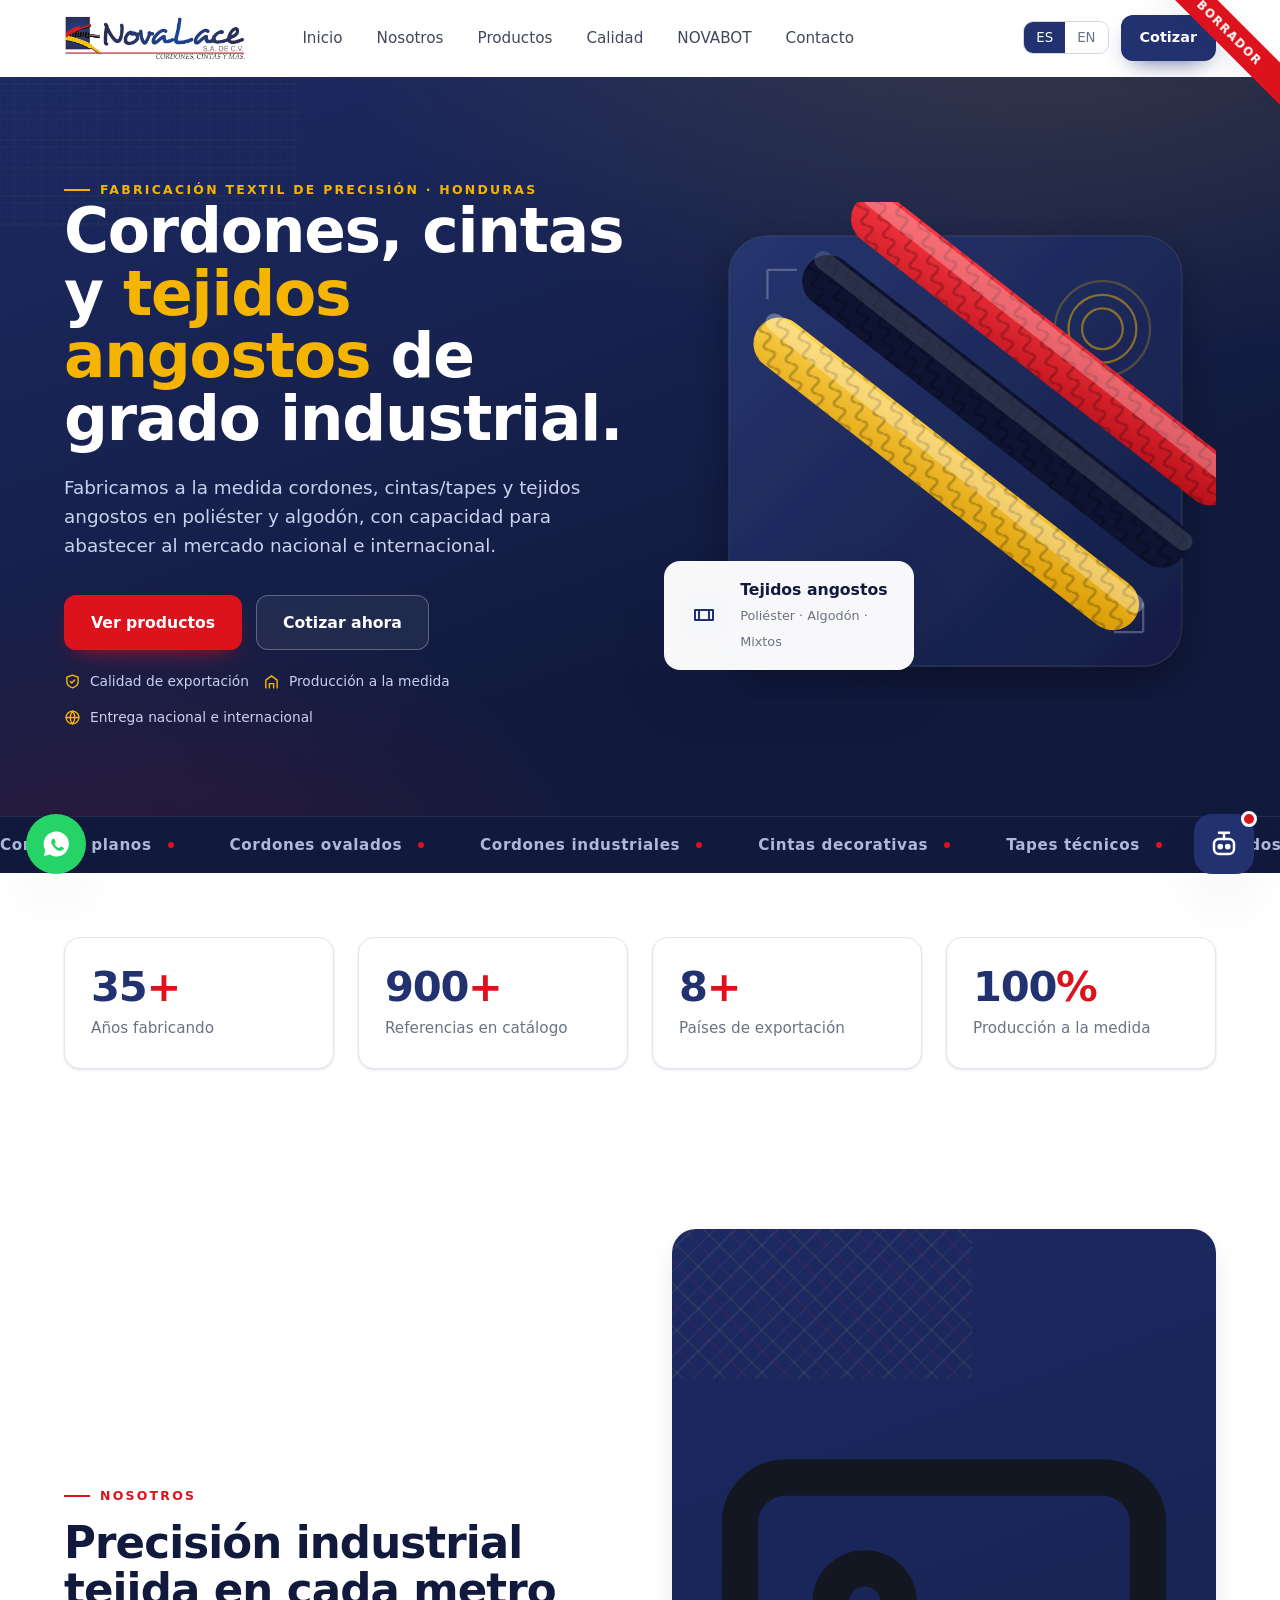
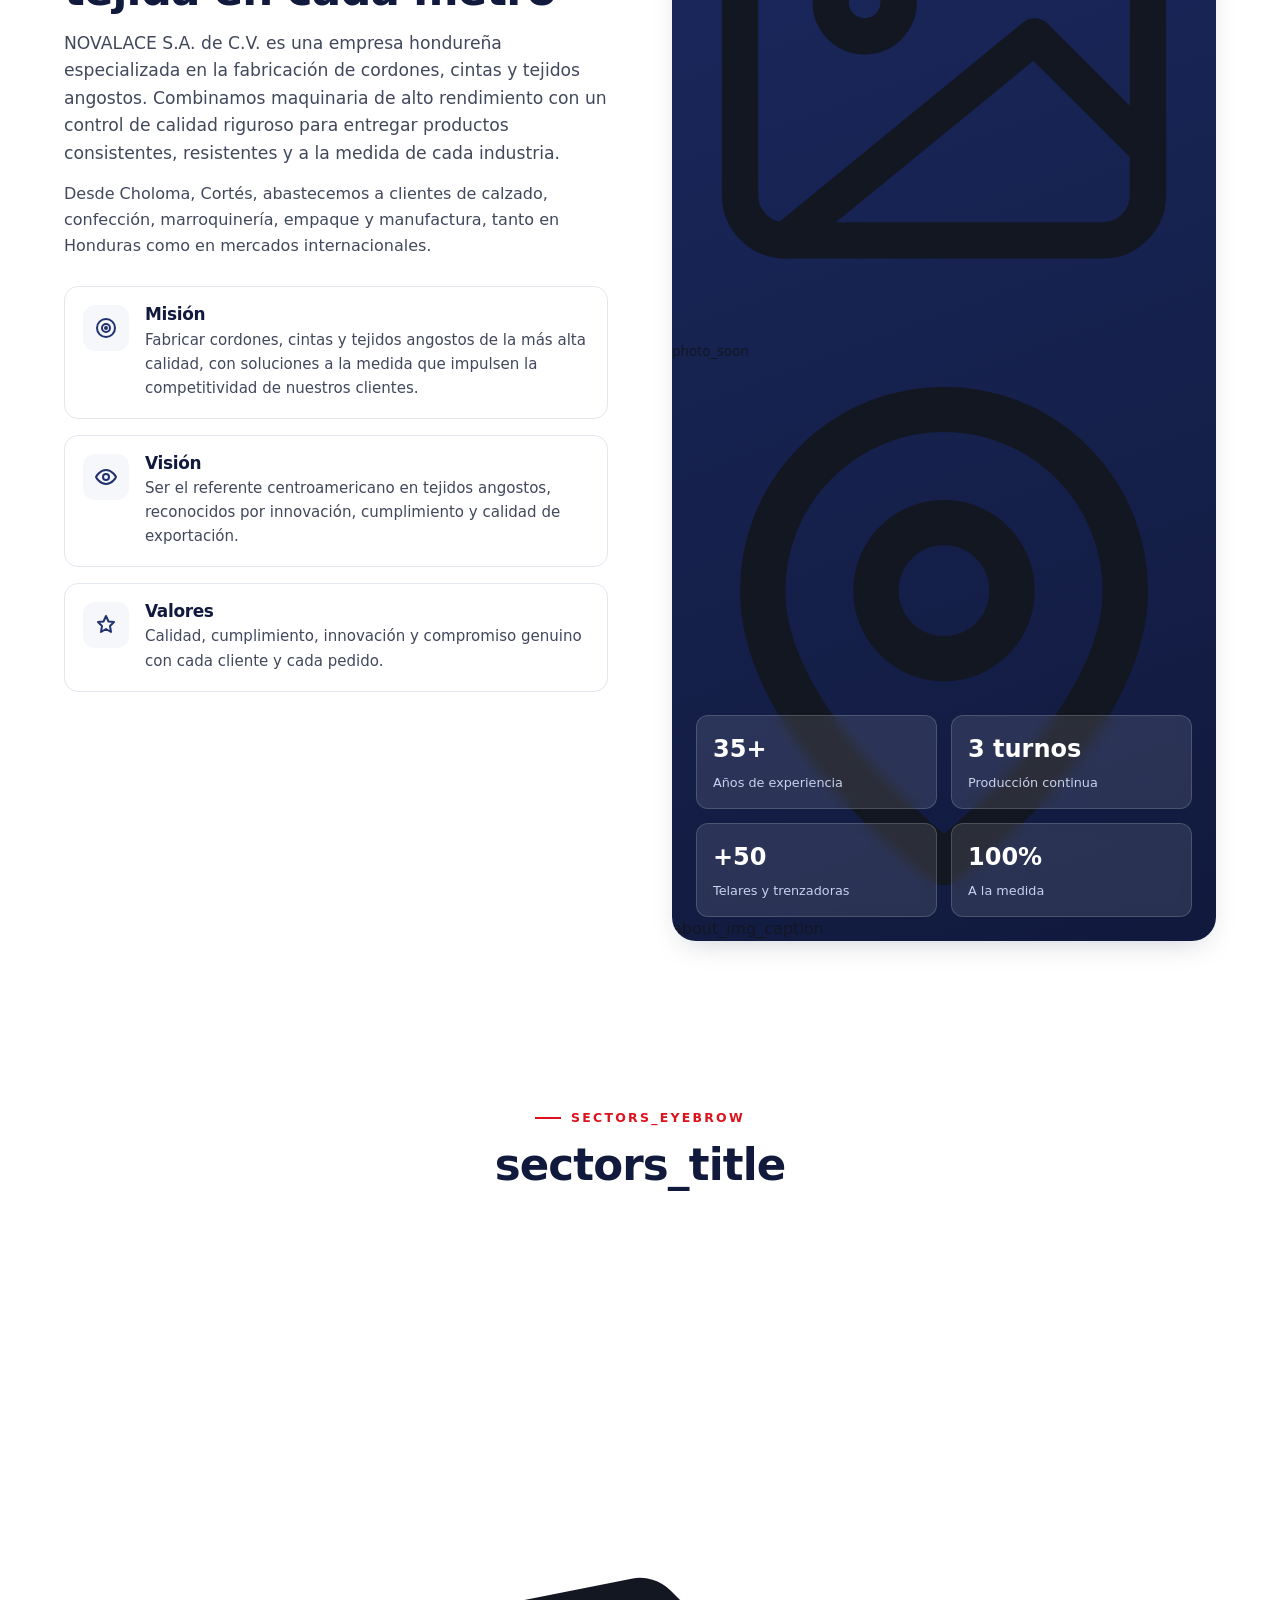
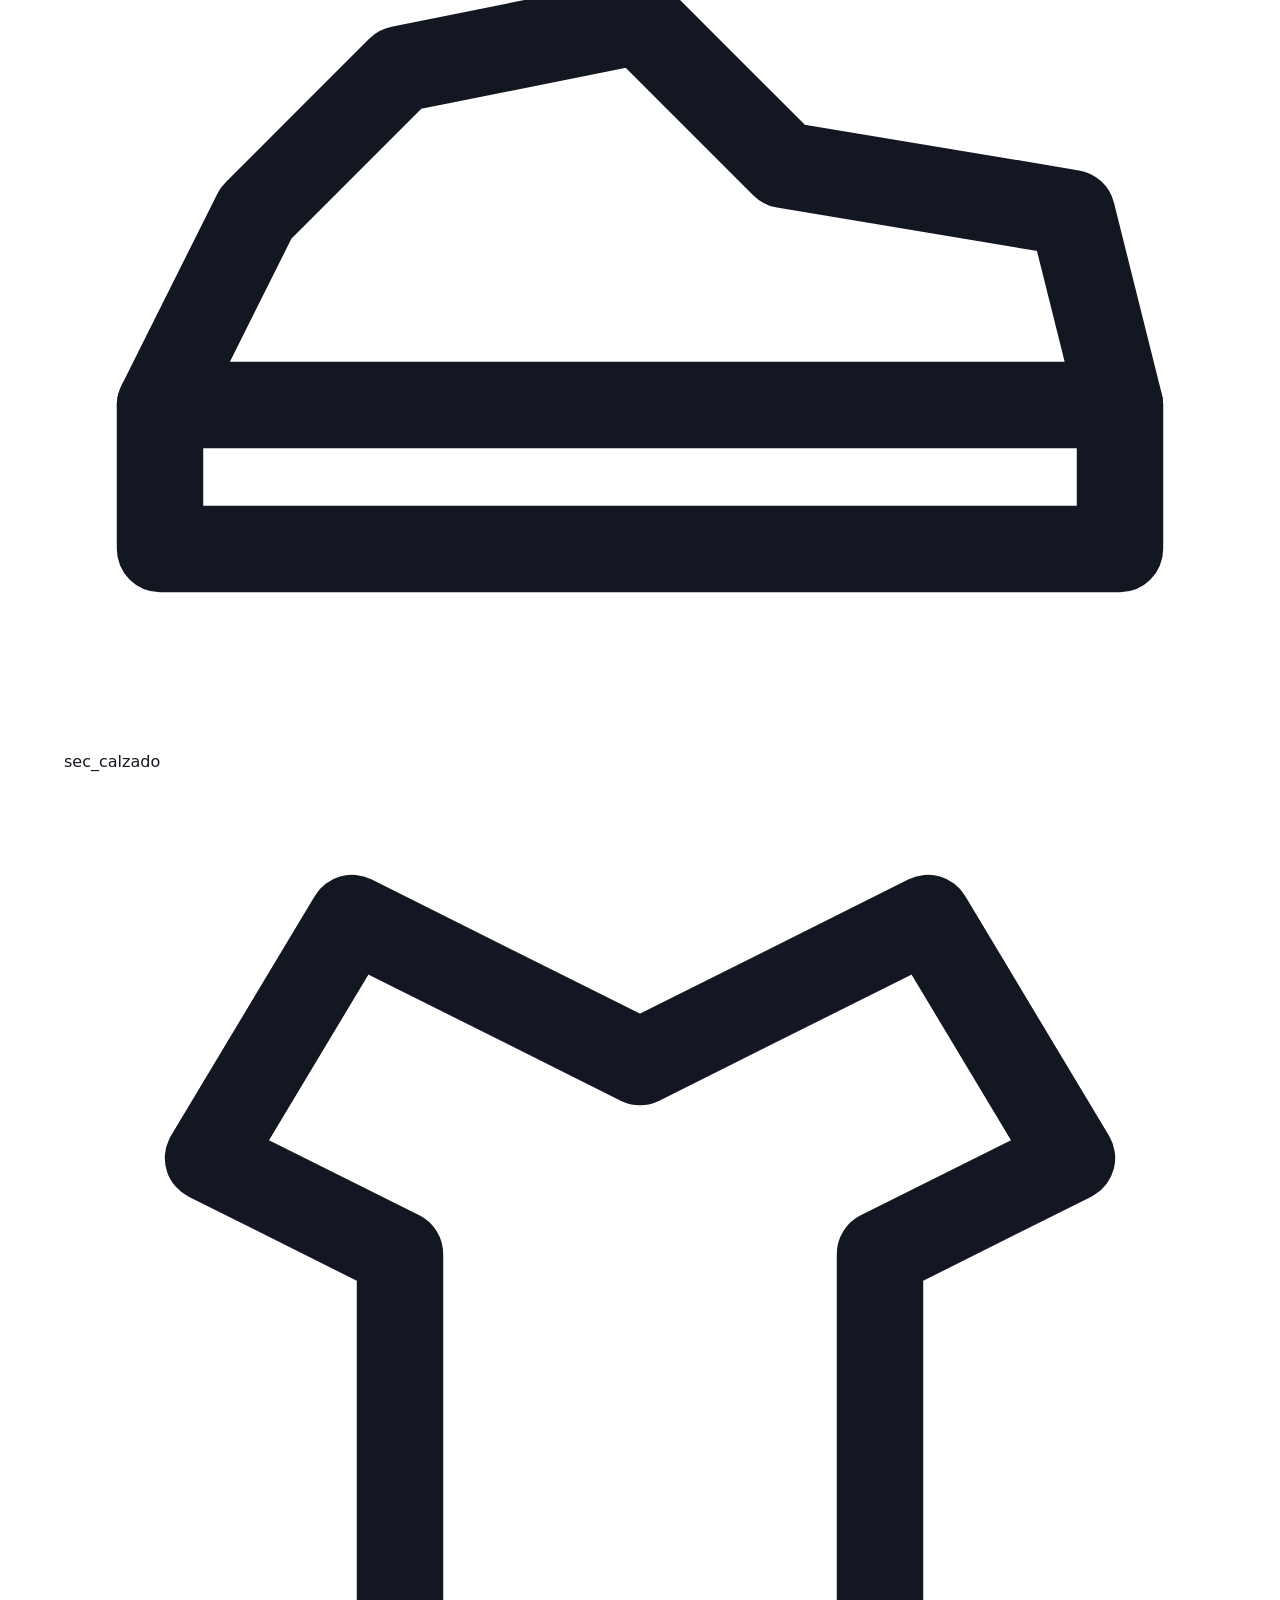
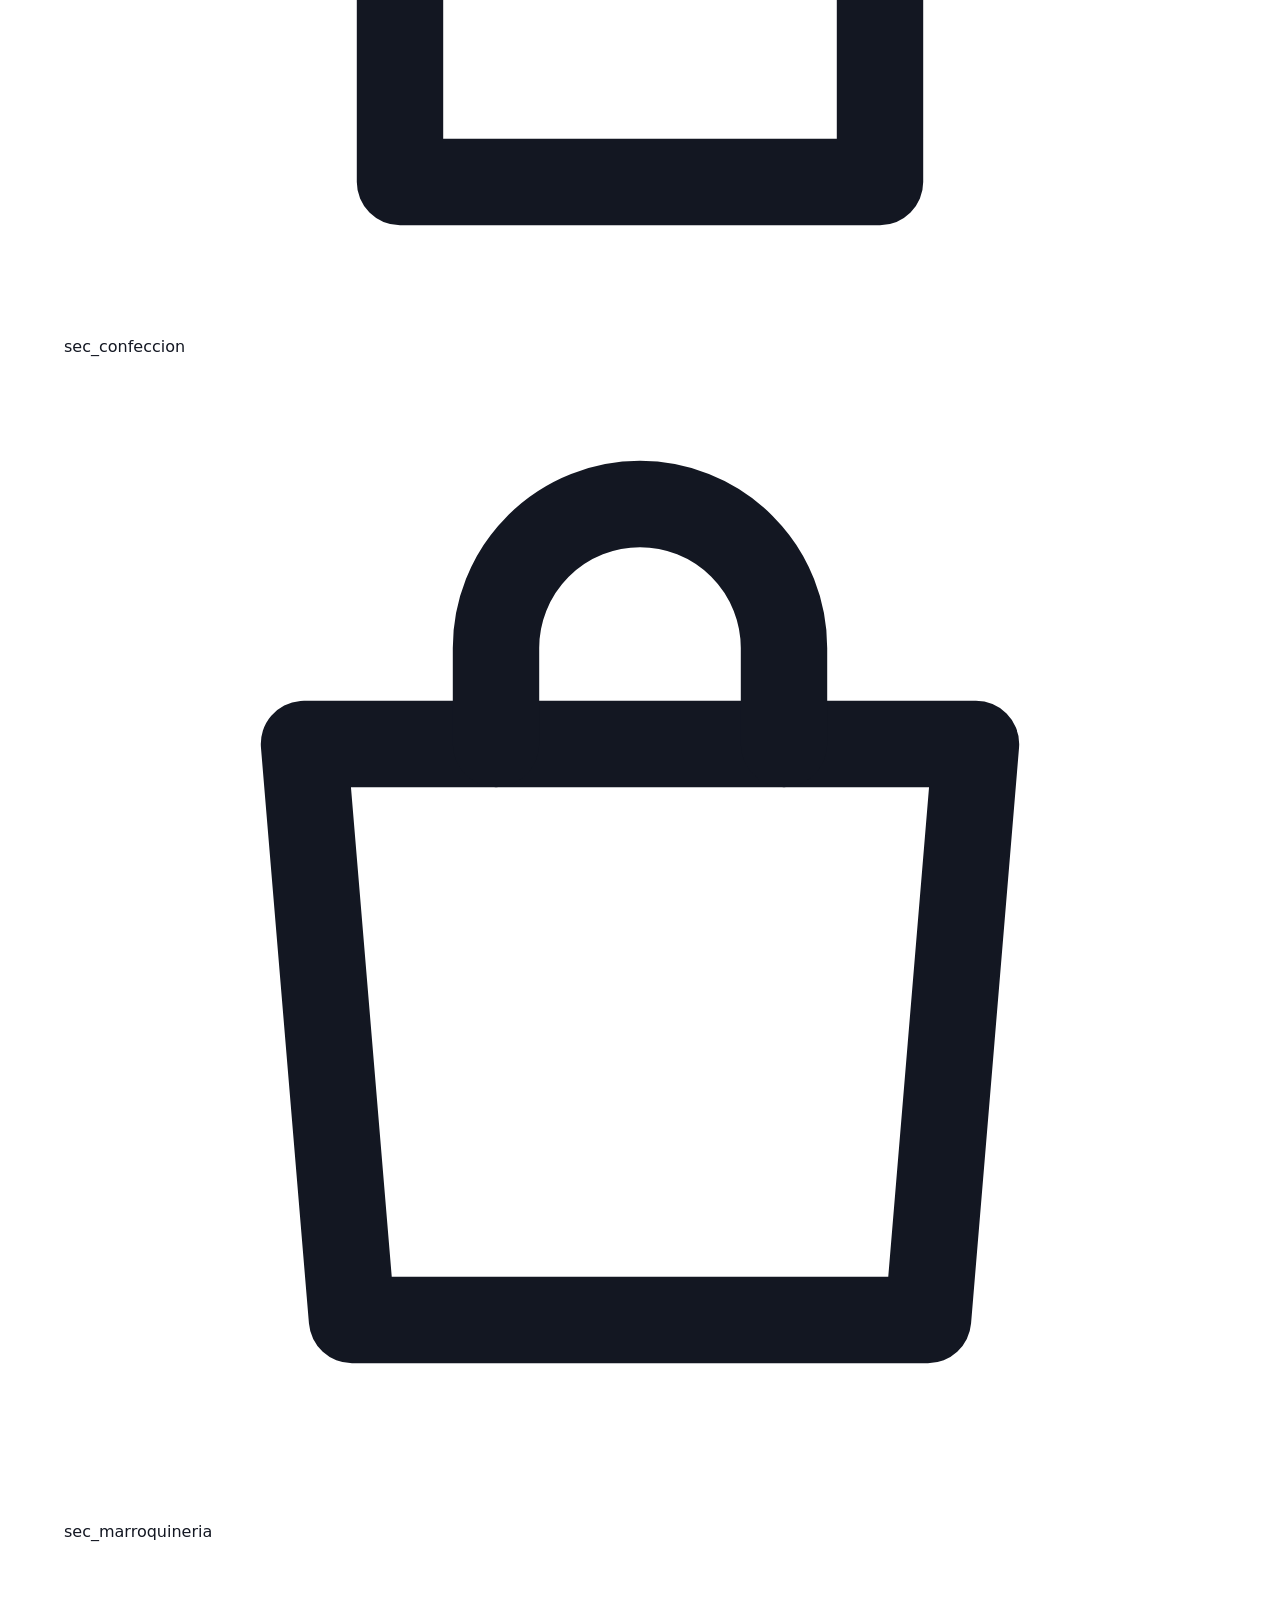
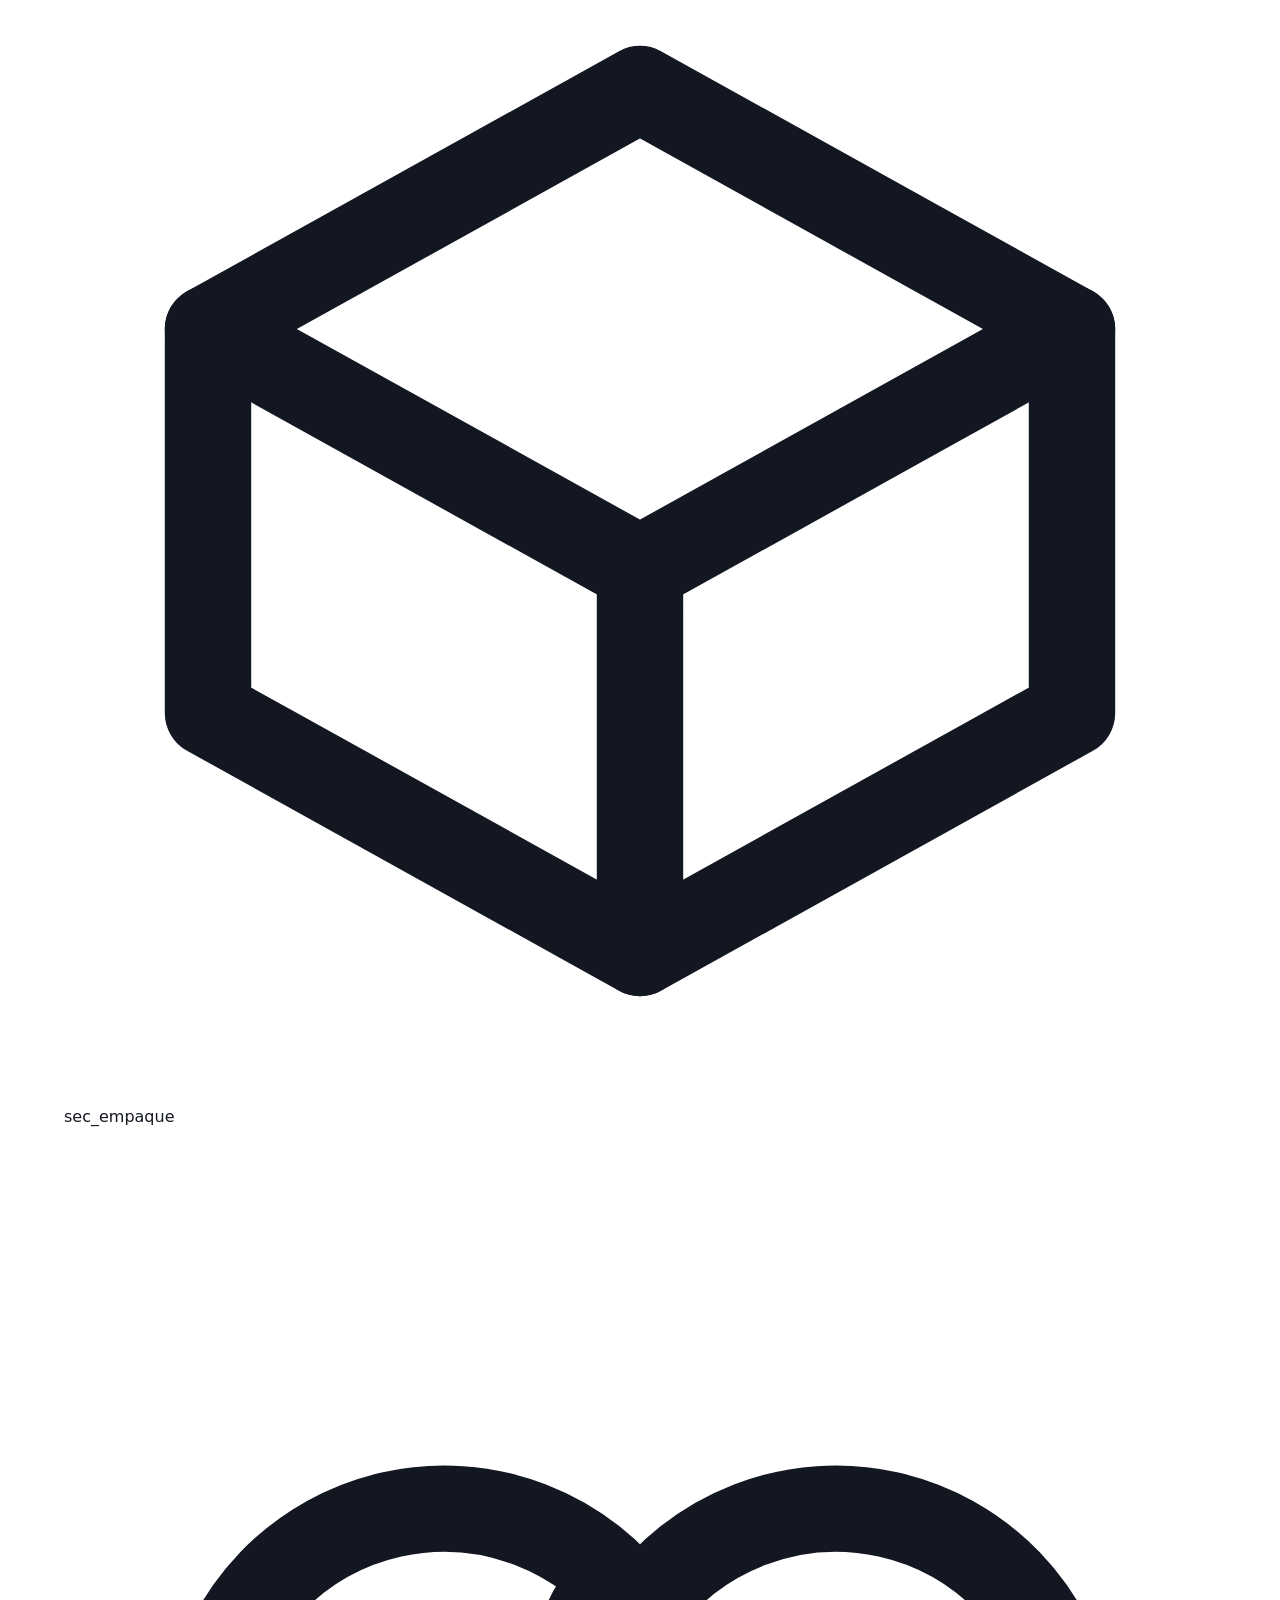
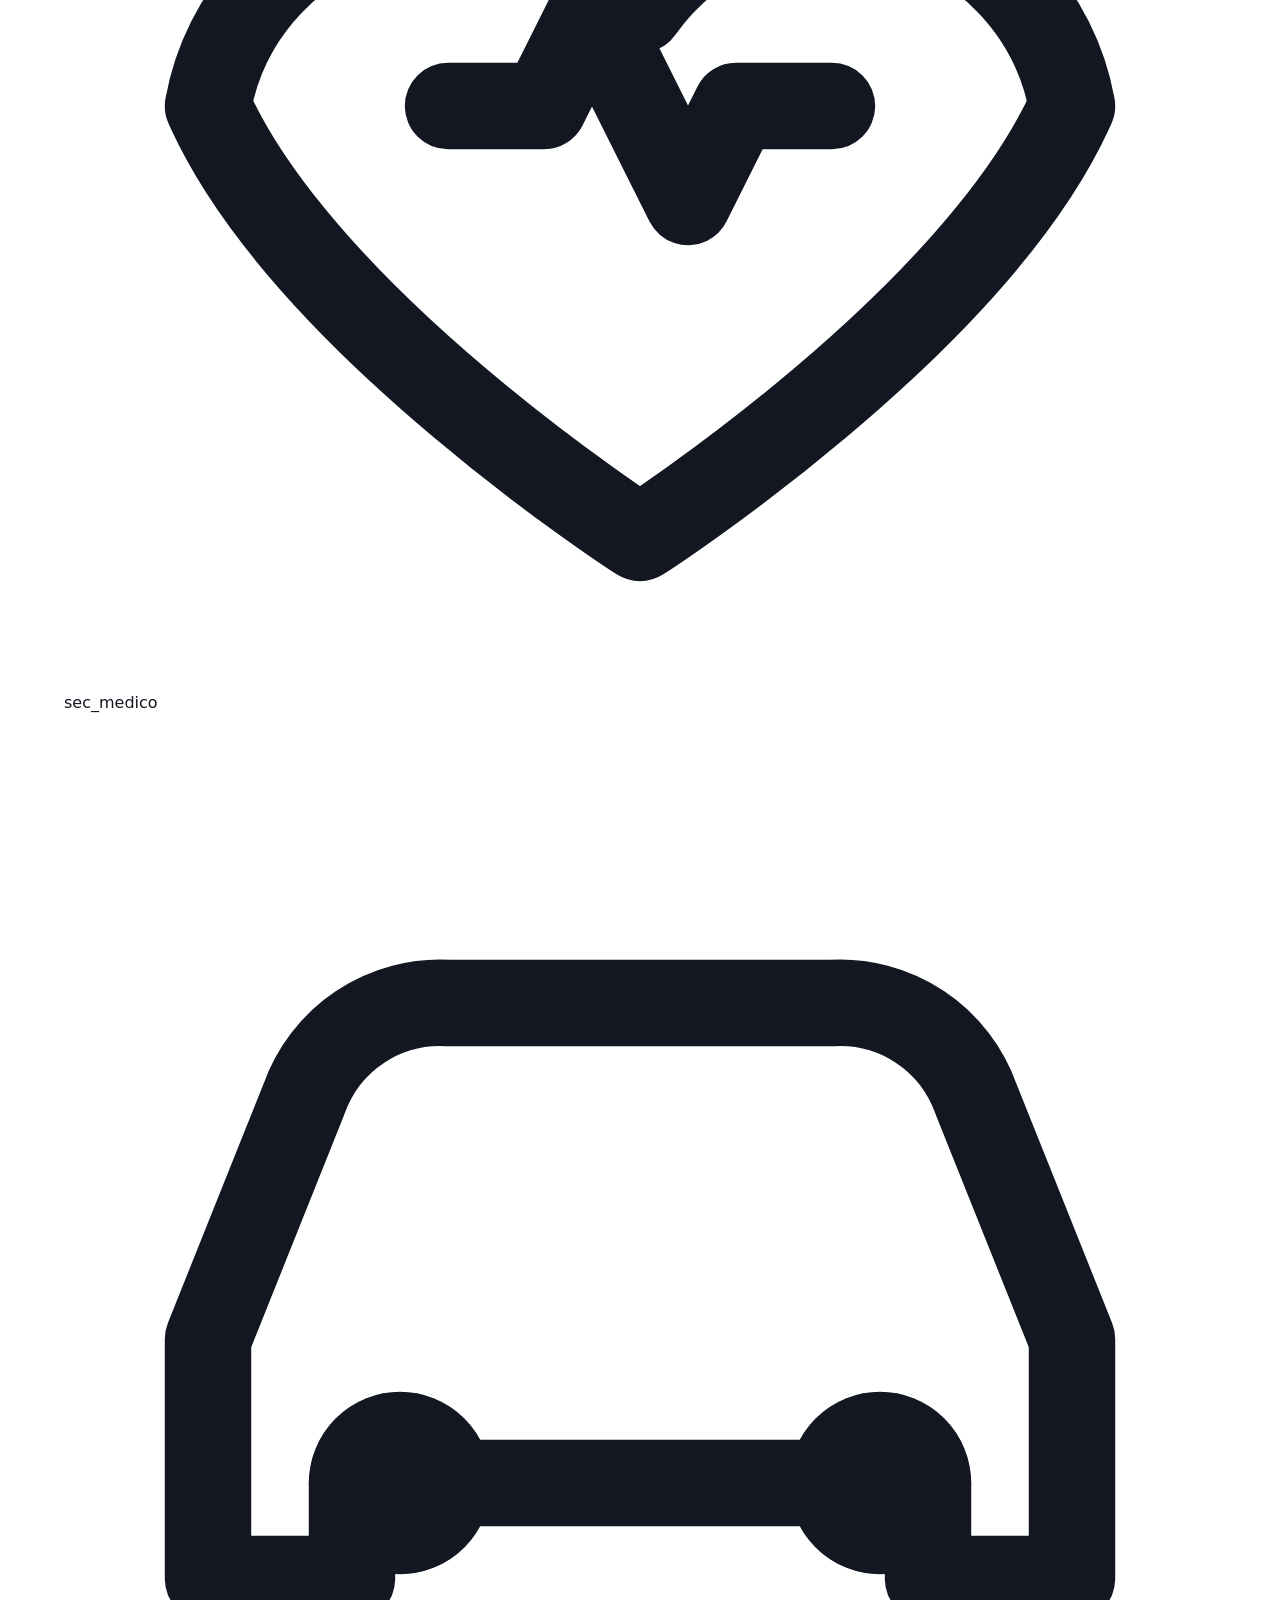
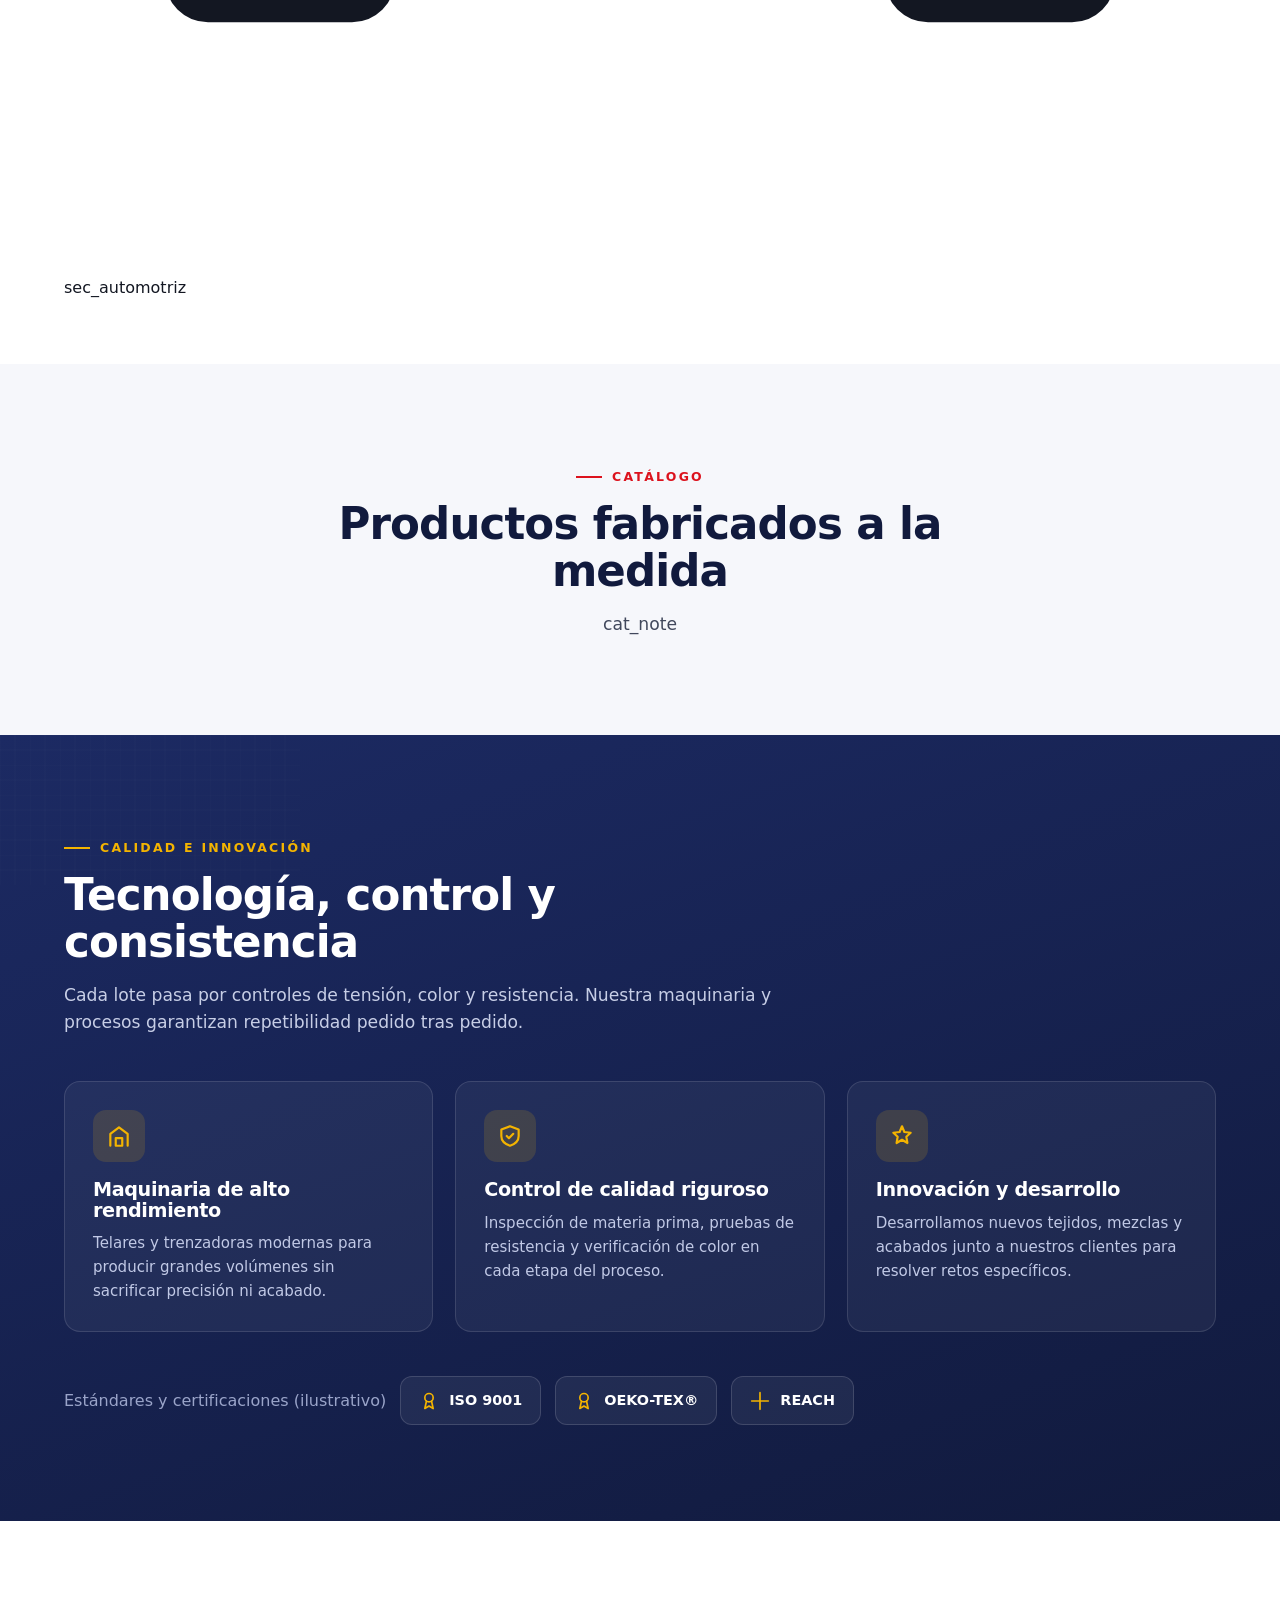
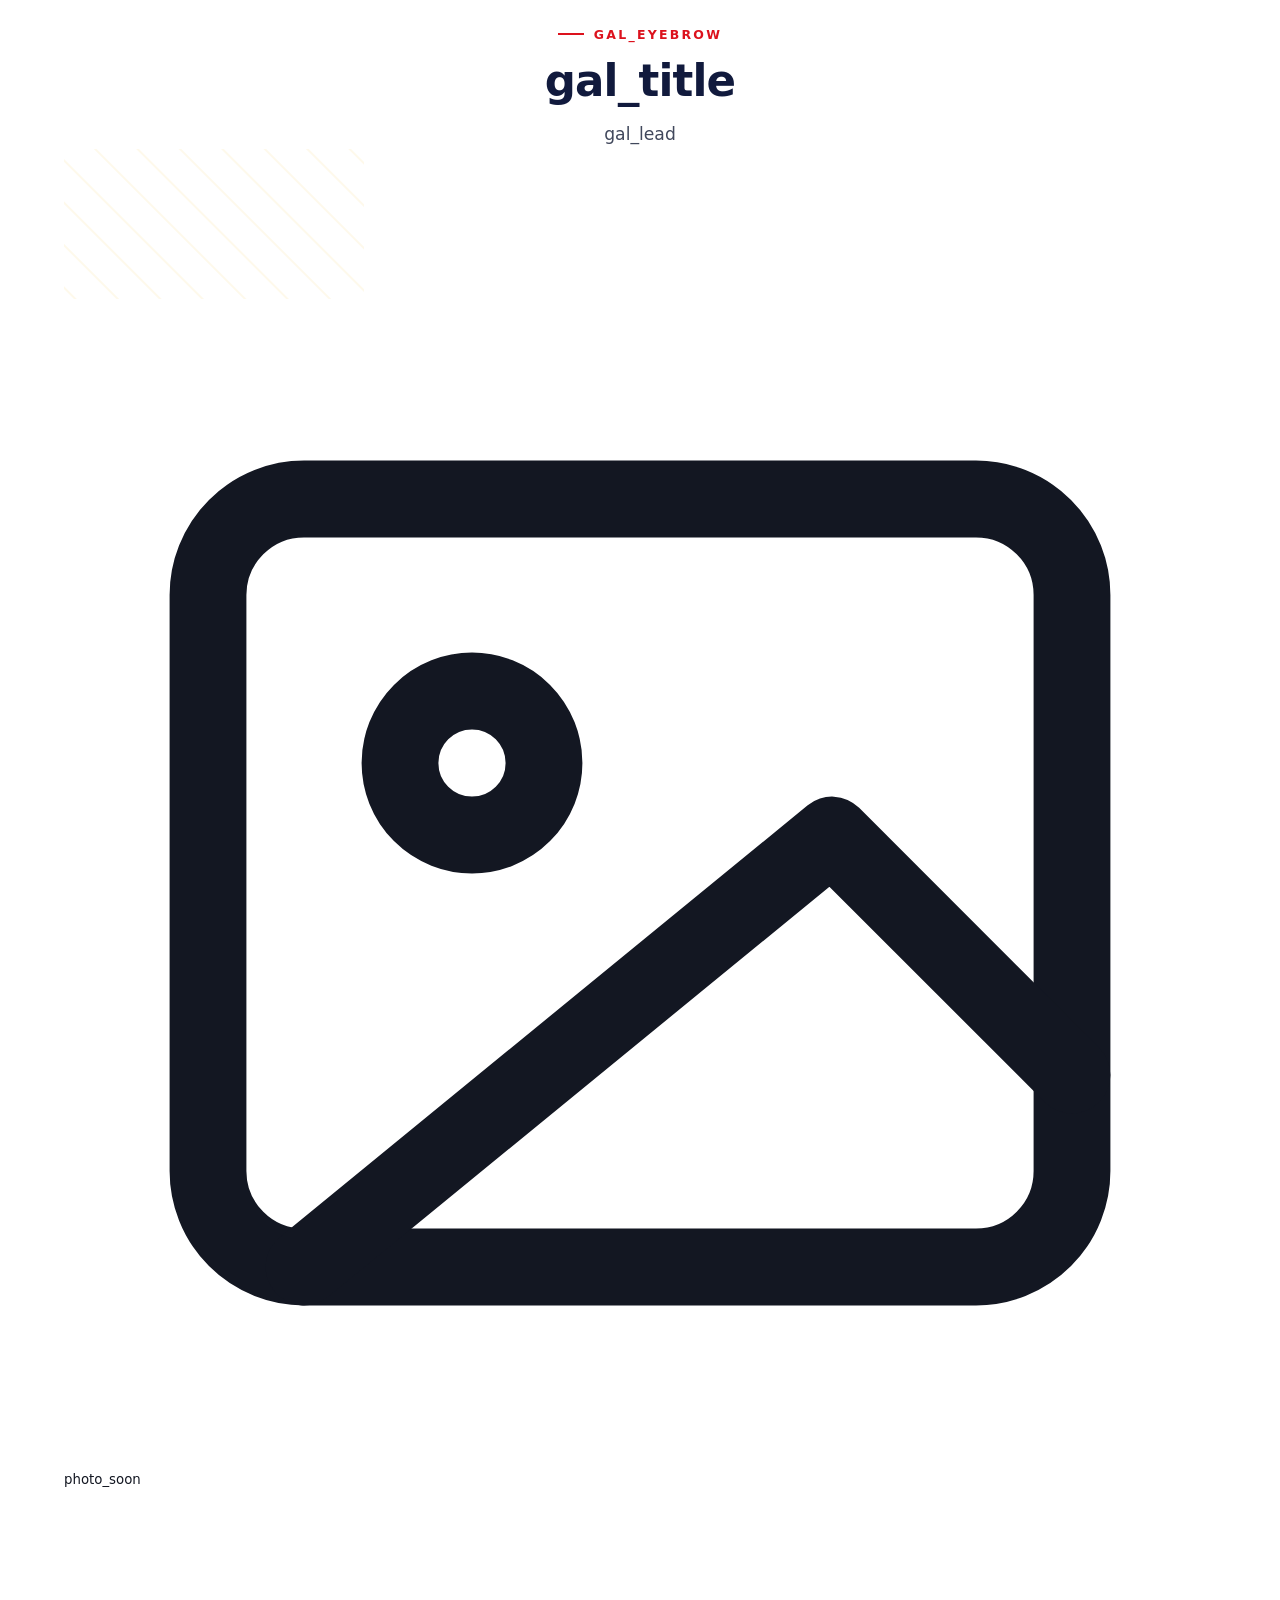
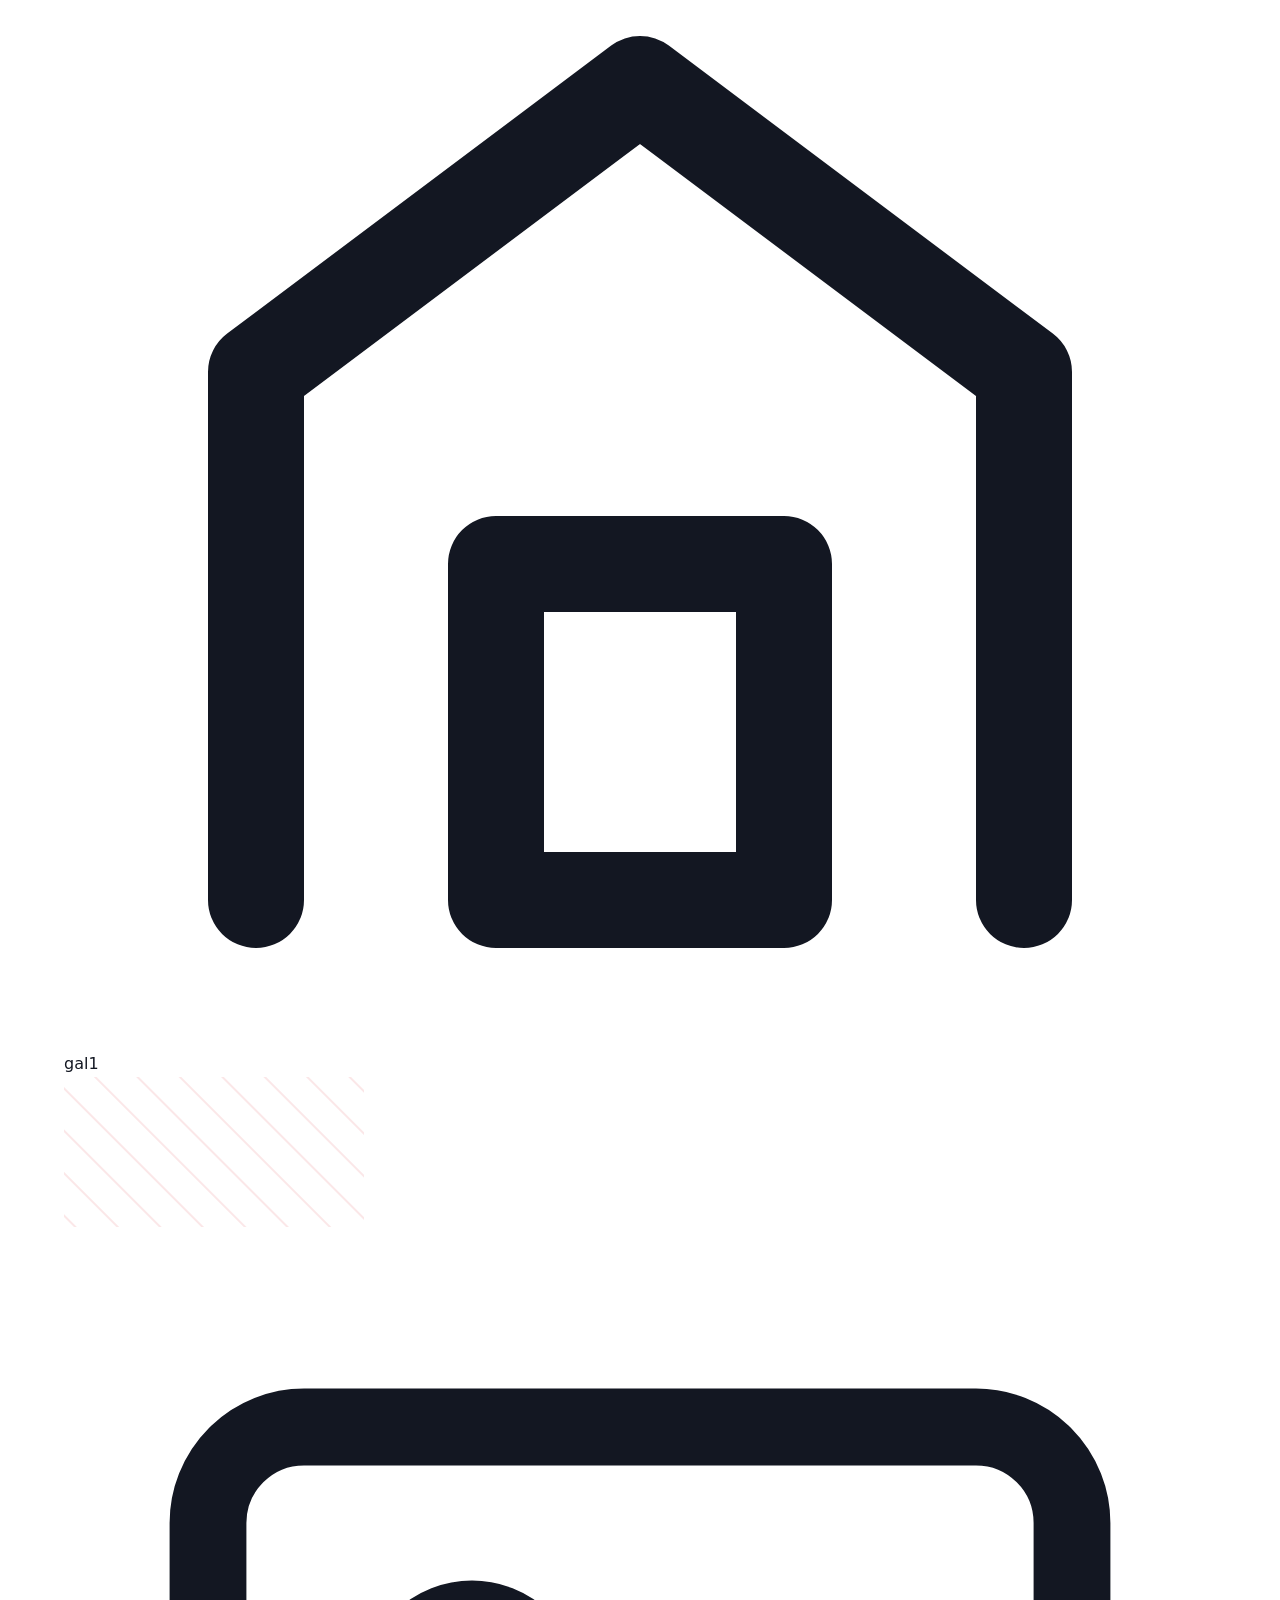
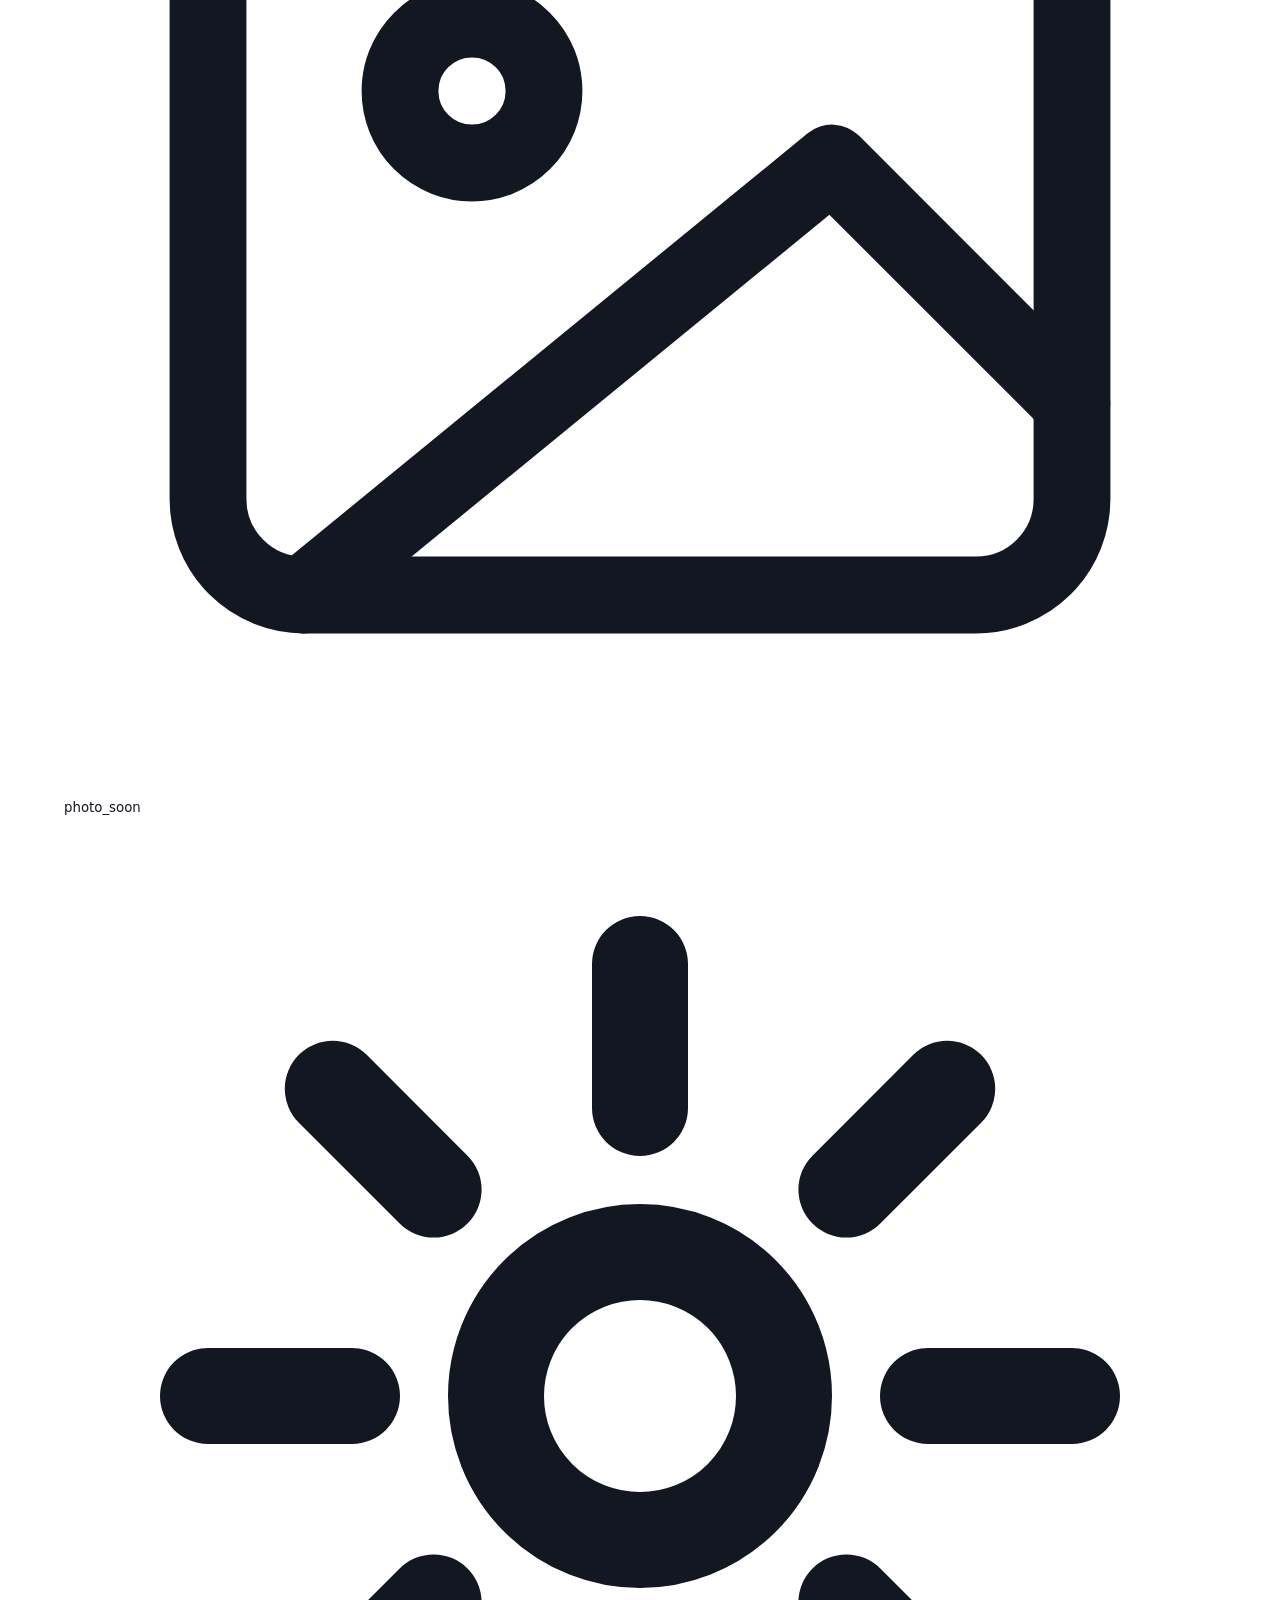
==== commit 039edd04: "Add files via upload" ====
--- a/index.html
+++ b/index.html
@@ -162,14 +162,24 @@
       </div>
     </div>
     <div class="about-figure reveal d2">
-      <svg class="weave" xmlns="http://www.w3.org/2000/svg" aria-hidden="true">
-        <defs><pattern id="weaveAbout" width="30" height="30" patternUnits="userSpaceOnUse" patternTransform="rotate(45)">
-          <path d="M0 0V30M15 0V30" stroke="rgba(255,255,255,.06)" stroke-width="2"/>
-          <path d="M0 8H30" stroke="rgba(244,180,0,.08)" stroke-width="2"/>
-          <path d="M0 22H30" stroke="rgba(220,18,29,.10)" stroke-width="2"/>
-        </pattern></defs>
-        <rect width="100%" height="100%" fill="url(#weaveAbout)"/>
-      </svg>
+      <div class="photo-frame tall">
+        <svg class="pf-weave" xmlns="http://www.w3.org/2000/svg" aria-hidden="true">
+          <defs><pattern id="weaveAbout" width="30" height="30" patternUnits="userSpaceOnUse" patternTransform="rotate(45)">
+            <path d="M0 0V30M15 0V30" stroke="rgba(255,255,255,.06)" stroke-width="2"/>
+            <path d="M0 8H30" stroke="rgba(244,180,0,.08)" stroke-width="2"/>
+            <path d="M0 22H30" stroke="rgba(220,18,29,.10)" stroke-width="2"/>
+          </pattern></defs>
+          <rect width="100%" height="100%" fill="url(#weaveAbout)"/>
+        </svg>
+        <div class="pf-center">
+          <svg viewBox="0 0 24 24" fill="none" stroke="currentColor" stroke-width="1.6" stroke-linecap="round" stroke-linejoin="round"><rect x="3" y="4" width="18" height="16" rx="2"/><circle cx="8.5" cy="9.5" r="1.5"/><path d="m21 16-5-5L5 20"/></svg>
+          <small data-i18n="photo_soon">Espacio para imagen de NOVALACE</small>
+        </div>
+        <div class="pf-caption">
+          <svg viewBox="0 0 24 24" fill="none" stroke="currentColor" stroke-width="2" stroke-linecap="round" stroke-linejoin="round"><path d="M20 10c0 6-8 12-8 12s-8-6-8-12a8 8 0 0 1 16 0Z"/><circle cx="12" cy="10" r="3"/></svg>
+          <span data-i18n="about_img_caption">Planta de producción · Choloma, Cortés</span>
+        </div>
+      </div>
       <div class="fig-stat">
         <div class="fig-chip"><b data-i18n="fig1_b">35+</b><span data-i18n="fig1_s">Años de experiencia</span></div>
         <div class="fig-chip"><b data-i18n="fig2_b">3 turnos</b><span data-i18n="fig2_s">Producción continua</span></div>
@@ -180,35 +190,33 @@
   </div>
 </section>
 
+<!-- ============ SECTORES ============ -->
+<section class="section-tight sectors" id="sectores">
+  <div class="container">
+    <div class="head center reveal">
+      <span class="eyebrow" data-i18n="sectors_eyebrow">Sectores que atendemos</span>
+      <h2 class="section-title" data-i18n="sectors_title">Soluciones para múltiples industrias</h2>
+    </div>
+    <div class="sector-grid">
+      <div class="sector reveal"><span class="ic"><svg viewBox="0 0 24 24" fill="none" stroke="currentColor" stroke-width="1.8" stroke-linecap="round" stroke-linejoin="round"><path d="M2 17h20l-1-4-6-1-3-3-5 1-3 3z"/><path d="M2 17v3h20v-3"/></svg></span><span data-i18n="sec_calzado">Calzado</span></div>
+      <div class="sector reveal d1"><span class="ic"><svg viewBox="0 0 24 24" fill="none" stroke="currentColor" stroke-width="1.8" stroke-linecap="round" stroke-linejoin="round"><path d="M6 3l6 3 6-3 3 5-4 2v11H7V10L3 8z"/></svg></span><span data-i18n="sec_confeccion">Confección</span></div>
+      <div class="sector reveal d2"><span class="ic"><svg viewBox="0 0 24 24" fill="none" stroke="currentColor" stroke-width="1.8" stroke-linecap="round" stroke-linejoin="round"><path d="M5 8h14l-1 12H6z"/><path d="M9 8V6a3 3 0 0 1 6 0v2"/></svg></span><span data-i18n="sec_marroquineria">Marroquinería</span></div>
+      <div class="sector reveal"><span class="ic"><svg viewBox="0 0 24 24" fill="none" stroke="currentColor" stroke-width="1.8" stroke-linecap="round" stroke-linejoin="round"><path d="M21 8 12 3 3 8v8l9 5 9-5V8Z"/><path d="m3 8 9 5 9-5M12 13v8"/></svg></span><span data-i18n="sec_empaque">Empaque</span></div>
+      <div class="sector reveal d1"><span class="ic"><svg viewBox="0 0 24 24" fill="none" stroke="currentColor" stroke-width="1.8" stroke-linecap="round" stroke-linejoin="round"><path d="M12 21s-7-4.5-9-9a5 5 0 0 1 9-2 5 5 0 0 1 9 2c-2 4.5-9 9-9 9Z"/><path d="M8 12h2l1-2 2 4 1-2h2"/></svg></span><span data-i18n="sec_medico">Médico</span></div>
+      <div class="sector reveal d2"><span class="ic"><svg viewBox="0 0 24 24" fill="none" stroke="currentColor" stroke-width="1.8" stroke-linecap="round" stroke-linejoin="round"><path d="M3 13l2-5a3 3 0 0 1 3-2h8a3 3 0 0 1 3 2l2 5v5h-3v-2H6v2H3z"/><circle cx="7" cy="16" r="1"/><circle cx="17" cy="16" r="1"/></svg></span><span data-i18n="sec_automotriz">Automotriz</span></div>
+    </div>
+  </div>
+</section>
+
 <!-- ============ PRODUCTOS ============ -->
 <section class="section products" id="productos">
   <div class="container">
     <div class="head center reveal">
       <span class="eyebrow" data-i18n="prod_eyebrow">Catálogo</span>
       <h2 class="section-title" data-i18n="prod_title">Productos fabricados a la medida</h2>
-      <p class="section-lead" data-i18n="prod_lead">Filtre por tipo y material. Adaptamos color, ancho, resistencia y acabado según su aplicación.</p>
-    </div>
-    <div class="filters reveal d1">
-      <div class="filter-row">
-        <span class="flabel" data-i18n="filter_type">Tipo</span>
-        <button class="chip active" data-ftype="all" data-i18n="ft_all">Todos</button>
-        <button class="chip" data-ftype="cordones" data-i18n="ft_cordones">Cordones</button>
-        <button class="chip" data-ftype="cintas" data-i18n="ft_cintas">Cintas y tapes</button>
-        <button class="chip" data-ftype="tejidos" data-i18n="ft_tejidos">Tejidos angostos</button>
-        <div class="search-wrap">
-          <svg viewBox="0 0 24 24" fill="none" stroke="currentColor" stroke-width="2" stroke-linecap="round"><circle cx="11" cy="11" r="7"/><path d="m21 21-4.3-4.3"/></svg>
-          <input type="search" id="product-search" data-i18n-ph="search_ph" placeholder="Buscar producto…">
-        </div>
-      </div>
-      <div class="filter-row">
-        <span class="flabel" data-i18n="filter_material">Material</span>
-        <button class="chip active" data-fmat="all" data-i18n="fm_all">Todos</button>
-        <button class="chip" data-fmat="poliester" data-i18n="fm_poliester">Poliéster</button>
-        <button class="chip" data-fmat="algodon" data-i18n="fm_algodon">Algodón</button>
-        <button class="chip" data-fmat="mixto" data-i18n="fm_mixto">Mixto</button>
-      </div>
-    </div>
-    <div class="product-grid" id="product-grid"></div>
+      <p class="section-lead" data-i18n="cat_note">Vistazo al catálogo · adaptamos color, ancho, resistencia y acabado a su medida.</p>
+    </div>
+    <div class="catalog" id="catalog"></div>
   </div>
 </section>
 
@@ -245,6 +253,34 @@
       <span class="cert-badge"><svg viewBox="0 0 24 24" fill="none" stroke="currentColor" stroke-width="2" stroke-linecap="round" stroke-linejoin="round"><circle cx="12" cy="8" r="5"/><path d="m9 12-2 9 5-3 5 3-2-9"/></svg>ISO 9001</span>
       <span class="cert-badge"><svg viewBox="0 0 24 24" fill="none" stroke="currentColor" stroke-width="2" stroke-linecap="round" stroke-linejoin="round"><circle cx="12" cy="8" r="5"/><path d="m9 12-2 9 5-3 5 3-2-9"/></svg>OEKO-TEX®</span>
       <span class="cert-badge"><svg viewBox="0 0 24 24" fill="none" stroke="currentColor" stroke-width="2" stroke-linecap="round" stroke-linejoin="round"><path d="M12 2v20M2 12h20"/></svg>REACH</span>
+    </div>
+  </div>
+</section>
+
+<!-- ============ INSTALACIONES ============ -->
+<section class="section" id="instalaciones">
+  <div class="container">
+    <div class="head center reveal">
+      <span class="eyebrow" data-i18n="gal_eyebrow">Instalaciones</span>
+      <h2 class="section-title" data-i18n="gal_title">Nuestra planta y maquinaria</h2>
+      <p class="section-lead" data-i18n="gal_lead">Infraestructura industrial preparada para volúmenes exigentes y calidad constante.</p>
+    </div>
+    <div class="gallery-grid">
+      <div class="photo-frame reveal">
+        <svg class="pf-weave" xmlns="http://www.w3.org/2000/svg" aria-hidden="true"><defs><pattern id="wG1" width="30" height="30" patternUnits="userSpaceOnUse" patternTransform="rotate(45)"><path d="M0 0V30M15 0V30" stroke="rgba(255,255,255,.06)" stroke-width="2"/><path d="M0 8H30" stroke="rgba(244,180,0,.08)" stroke-width="2"/></pattern></defs><rect width="100%" height="100%" fill="url(#wG1)"/></svg>
+        <div class="pf-center"><svg viewBox="0 0 24 24" fill="none" stroke="currentColor" stroke-width="1.6" stroke-linecap="round" stroke-linejoin="round"><rect x="3" y="4" width="18" height="16" rx="2"/><circle cx="8.5" cy="9.5" r="1.5"/><path d="m21 16-5-5L5 20"/></svg><small data-i18n="photo_soon">Espacio para imagen de NOVALACE</small></div>
+        <div class="pf-caption"><svg viewBox="0 0 24 24" fill="none" stroke="currentColor" stroke-width="2" stroke-linecap="round" stroke-linejoin="round"><path d="M4 21V10l8-6 8 6v11"/><rect x="9" y="14" width="6" height="7"/></svg><span data-i18n="gal1">Planta de producción</span></div>
+      </div>
+      <div class="photo-frame reveal d1">
+        <svg class="pf-weave" xmlns="http://www.w3.org/2000/svg" aria-hidden="true"><defs><pattern id="wG2" width="30" height="30" patternUnits="userSpaceOnUse" patternTransform="rotate(45)"><path d="M0 0V30M15 0V30" stroke="rgba(255,255,255,.06)" stroke-width="2"/><path d="M0 8H30" stroke="rgba(220,18,29,.10)" stroke-width="2"/></pattern></defs><rect width="100%" height="100%" fill="url(#wG2)"/></svg>
+        <div class="pf-center"><svg viewBox="0 0 24 24" fill="none" stroke="currentColor" stroke-width="1.6" stroke-linecap="round" stroke-linejoin="round"><rect x="3" y="4" width="18" height="16" rx="2"/><circle cx="8.5" cy="9.5" r="1.5"/><path d="m21 16-5-5L5 20"/></svg><small data-i18n="photo_soon">Espacio para imagen de NOVALACE</small></div>
+        <div class="pf-caption"><svg viewBox="0 0 24 24" fill="none" stroke="currentColor" stroke-width="2" stroke-linecap="round" stroke-linejoin="round"><circle cx="12" cy="12" r="3"/><path d="M12 3v3M12 18v3M3 12h3M18 12h3M5.6 5.6l2.1 2.1M16.3 16.3l2.1 2.1M18.4 5.6l-2.1 2.1M7.7 16.3l-2.1 2.1"/></svg><span data-i18n="gal2">Maquinaria y telares</span></div>
+      </div>
+      <div class="photo-frame reveal d2">
+        <svg class="pf-weave" xmlns="http://www.w3.org/2000/svg" aria-hidden="true"><defs><pattern id="wG3" width="30" height="30" patternUnits="userSpaceOnUse" patternTransform="rotate(45)"><path d="M0 0V30M15 0V30" stroke="rgba(255,255,255,.06)" stroke-width="2"/><path d="M0 22H30" stroke="rgba(244,180,0,.08)" stroke-width="2"/></pattern></defs><rect width="100%" height="100%" fill="url(#wG3)"/></svg>
+        <div class="pf-center"><svg viewBox="0 0 24 24" fill="none" stroke="currentColor" stroke-width="1.6" stroke-linecap="round" stroke-linejoin="round"><rect x="3" y="4" width="18" height="16" rx="2"/><circle cx="8.5" cy="9.5" r="1.5"/><path d="m21 16-5-5L5 20"/></svg><small data-i18n="photo_soon">Espacio para imagen de NOVALACE</small></div>
+        <div class="pf-caption"><svg viewBox="0 0 24 24" fill="none" stroke="currentColor" stroke-width="2" stroke-linecap="round" stroke-linejoin="round"><path d="M12 3 4 6v6c0 5 3.5 7.5 8 9 4.5-1.5 8-4 8-9V6l-8-3Z"/><path d="m9 12 2 2 4-4"/></svg><span data-i18n="gal3">Control de calidad</span></div>
+      </div>
     </div>
   </div>
 </section>
@@ -342,6 +378,25 @@
   </div>
 </section>
 
+<!-- ============ CTA ============ -->
+<section class="cta-wrap">
+  <div class="container">
+    <div class="cta-band reveal">
+      <div>
+        <h2 data-i18n="cta_title">¿Listo para su próximo pedido?</h2>
+        <p data-i18n="cta_lead">Cotice cordones, cintas o tejidos angostos a la medida. Le respondemos rápido.</p>
+      </div>
+      <div class="cta-actions">
+        <a href="#contacto" class="btn btn-red" data-i18n="nav_quote">Cotizar</a>
+        <a href="https://wa.me/50496275320" target="_blank" rel="noopener" class="btn btn-ghost-light">
+          <svg viewBox="0 0 24 24" width="18" height="18" fill="currentColor"><path d="M12 2a10 10 0 0 0-8.6 15l-1.3 4.7 4.8-1.3A10 10 0 1 0 12 2Zm5.6 14.2c-.2.6-1.2 1.2-1.7 1.2-.5.1-1 .1-1.7-.1-2.9-1-4.7-4-4.9-4.2-.1-.2-1.1-1.5-1.1-2.8s.7-2 .9-2.2c.2-.3.5-.3.7-.3h.5c.2 0 .4 0 .6.5l.8 2c.1.2 0 .4 0 .5l-.4.5-.3.3c-.2.2-.3.3-.1.6.1.2.7 1 1.4 1.7.9.8 1.7 1 2 1.2.2 0 .4 0 .5-.1l.7-.9c.2-.2.3-.2.5-.1l1.9.9c.2.1.4.2.4.3.1.2.1.7-.1 1.1Z"/></svg>
+          <span data-i18n="f_wa">Escríbanos por WhatsApp</span>
+        </a>
+      </div>
+    </div>
+  </div>
+</section>
+
 <!-- ============ FOOTER ============ -->
 <footer class="site-footer">
   <div class="container">
--- a/assets/css/styles.css
+++ b/assets/css/styles.css
@@ -0,0 +1,423 @@
+/* ==========================================================================
+   NOVALACE S.A. de C.V. — Sitio corporativo (BORRADOR)
+   Sistema de diseño industrial premium · HonduWeb
+   ========================================================================== */
+
+:root{
+  /* Marca (muestreada del logo) */
+  --navy:#22316f;
+  --navy-2:#1a2757;
+  --navy-ink:#111a3d;
+  --red:#dc121d;
+  --red-2:#b60e18;
+  --gold:#f4b400;
+  --gold-2:#d99a00;
+
+  /* Neutros */
+  --paper:#f6f7fb;
+  --paper-2:#eef1f7;
+  --white:#ffffff;
+  --ink:#131722;
+  --slate:#41485c;
+  --muted:#6b7383;
+  --line:#e2e6ef;
+  --line-strong:#cfd5e4;
+
+  /* Efectos */
+  --radius:16px;
+  --radius-lg:24px;
+  --radius-sm:10px;
+  --shadow-sm:0 1px 2px rgba(17,26,61,.06), 0 1px 3px rgba(17,26,61,.08);
+  --shadow:0 10px 30px -12px rgba(17,26,61,.25);
+  --shadow-lg:0 30px 60px -20px rgba(17,26,61,.35);
+  --ring:0 0 0 4px rgba(34,49,111,.14);
+
+  --container:1200px;
+  --font-display:"Space Grotesk","Segoe UI",system-ui,-apple-system,sans-serif;
+  --font-body:"Inter","Segoe UI",system-ui,-apple-system,sans-serif;
+}
+
+*{box-sizing:border-box}
+html{scroll-behavior:smooth;-webkit-text-size-adjust:100%}
+body{
+  margin:0;
+  font-family:var(--font-body);
+  color:var(--ink);
+  background:var(--white);
+  line-height:1.6;
+  font-size:16px;
+  -webkit-font-smoothing:antialiased;
+  overflow-x:hidden;
+}
+img{max-width:100%;display:block}
+a{color:inherit;text-decoration:none}
+button{font-family:inherit;cursor:pointer}
+h1,h2,h3,h4{font-family:var(--font-display);font-weight:700;line-height:1.08;letter-spacing:-.02em;color:var(--navy-ink);margin:0}
+p{margin:0}
+ul{margin:0;padding:0;list-style:none}
+:focus-visible{outline:none;box-shadow:var(--ring);border-radius:8px}
+section{position:relative}
+
+/* ---------- Layout ---------- */
+.container{width:100%;max-width:var(--container);margin-inline:auto;padding-inline:24px}
+.section{padding-block:96px}
+.section-tight{padding-block:64px}
+.grid{display:grid;gap:24px}
+.center{text-align:center}
+.max-680{max-width:680px}
+.mx-auto{margin-inline:auto}
+
+/* ---------- Eyebrow / titles ---------- */
+.eyebrow{
+  display:inline-flex;align-items:center;gap:10px;
+  font-family:var(--font-display);
+  font-size:.78rem;font-weight:600;letter-spacing:.18em;text-transform:uppercase;
+  color:var(--red);
+}
+.eyebrow::before{content:"";width:26px;height:2px;background:var(--red);display:inline-block}
+.eyebrow.on-dark{color:var(--gold)}
+.eyebrow.on-dark::before{background:var(--gold)}
+.section-title{font-size:clamp(1.9rem,3.4vw,2.9rem);margin-top:14px}
+.section-lead{color:var(--slate);font-size:1.075rem;margin-top:16px}
+.on-dark .section-title,.on-dark h2,.on-dark h3{color:#fff}
+.on-dark .section-lead{color:#c7cee6}
+
+/* ---------- Buttons ---------- */
+.btn{
+  display:inline-flex;align-items:center;justify-content:center;gap:10px;
+  font-family:var(--font-display);font-weight:600;font-size:.98rem;
+  padding:14px 26px;border-radius:12px;border:1.5px solid transparent;
+  transition:transform .18s ease, box-shadow .2s ease, background .2s ease, color .2s ease, border-color .2s ease;
+  white-space:nowrap;
+}
+.btn svg{width:18px;height:18px}
+.btn:active{transform:translateY(1px)}
+.btn-primary{background:var(--navy);color:#fff;box-shadow:0 10px 24px -12px rgba(34,49,111,.9)}
+.btn-primary:hover{background:var(--navy-2);transform:translateY(-2px);box-shadow:0 18px 34px -14px rgba(34,49,111,.8)}
+.btn-red{background:var(--red);color:#fff;box-shadow:0 10px 24px -12px rgba(220,18,29,.85)}
+.btn-red:hover{background:var(--red-2);transform:translateY(-2px)}
+.btn-outline{background:transparent;color:var(--navy);border-color:var(--line-strong)}
+.btn-outline:hover{border-color:var(--navy);background:#fff}
+.btn-light{background:#fff;color:var(--navy)}
+.btn-light:hover{transform:translateY(-2px);box-shadow:var(--shadow)}
+.btn-ghost-light{background:rgba(255,255,255,.06);color:#fff;border-color:rgba(255,255,255,.28)}
+.btn-ghost-light:hover{background:rgba(255,255,255,.14);border-color:#fff}
+.btn-sm{padding:10px 18px;font-size:.9rem}
+.btn-block{width:100%}
+
+/* ---------- Header ---------- */
+.site-header{
+  position:sticky;top:0;z-index:60;
+  background:rgba(255,255,255,.86);backdrop-filter:blur(14px);
+  border-bottom:1px solid transparent;transition:border-color .3s, box-shadow .3s, background .3s;
+}
+.site-header.scrolled{border-color:var(--line);box-shadow:var(--shadow-sm)}
+.nav{display:flex;align-items:center;gap:28px;height:76px}
+.brand{display:flex;align-items:center;gap:0;flex-shrink:0}
+.brand img{height:44px;width:auto}
+.nav-links{display:flex;align-items:center;gap:6px;margin-left:12px}
+.nav-links a{
+  font-family:var(--font-display);font-weight:500;font-size:.95rem;color:var(--slate);
+  padding:9px 14px;border-radius:9px;transition:color .18s,background .18s;position:relative;
+}
+.nav-links a:hover{color:var(--navy);background:var(--paper)}
+.nav-actions{display:flex;align-items:center;gap:12px;margin-left:auto}
+
+/* Language toggle */
+.lang{
+  display:inline-flex;border:1.5px solid var(--line-strong);border-radius:10px;overflow:hidden;
+  font-family:var(--font-display);font-weight:600;font-size:.82rem;
+}
+.lang button{background:#fff;border:0;color:var(--muted);padding:8px 12px;transition:.18s}
+.lang button.active{background:var(--navy);color:#fff}
+
+.menu-toggle{display:none;background:transparent;border:0;padding:8px;color:var(--navy-ink)}
+.menu-toggle svg{width:26px;height:26px}
+
+/* ---------- Hero ---------- */
+.hero{
+  position:relative;overflow:hidden;color:#fff;
+  background:
+    radial-gradient(1200px 600px at 82% -10%, rgba(244,180,0,.14), transparent 60%),
+    radial-gradient(900px 700px at 10% 120%, rgba(220,18,29,.16), transparent 55%),
+    linear-gradient(160deg,#1c2a63 0%, var(--navy-ink) 70%);
+  padding-block:96px 88px;
+}
+.hero-weave{position:absolute;inset:0;opacity:.5;pointer-events:none}
+.hero-grid{
+  position:relative;z-index:2;display:grid;grid-template-columns:1.05fr .95fr;gap:56px;align-items:center;
+}
+.hero h1{color:#fff;font-size:clamp(2.4rem,4.8vw,4rem);line-height:1.02}
+.hero h1 .accent{color:var(--gold)}
+.hero-lead{color:#c9d1ee;font-size:1.15rem;margin-top:22px;max-width:560px}
+.hero-cta{display:flex;gap:14px;margin-top:34px;flex-wrap:wrap}
+.hero-badges{display:flex;gap:14px;margin-top:20px;flex-wrap:wrap}
+.hero-badge{display:inline-flex;align-items:center;gap:9px;font-size:.86rem;color:#c9d1ee;font-weight:500}
+.hero-badge svg{width:17px;height:17px;color:var(--gold)}
+
+/* Hero visual (spool) */
+.hero-visual{position:relative;display:flex;justify-content:center;align-items:center}
+.spool-card{
+  position:absolute;bottom:6%;left:-6%;z-index:3;
+  background:rgba(255,255,255,.97);color:var(--ink);border-radius:16px;padding:16px 18px;
+  box-shadow:var(--shadow-lg);display:flex;align-items:center;gap:14px;max-width:250px;
+  animation:floaty 6s ease-in-out infinite;
+}
+.spool-card .dot{width:44px;height:44px;border-radius:12px;background:var(--paper);display:grid;place-items:center;color:var(--navy);flex-shrink:0}
+.spool-card .dot svg{width:24px;height:24px}
+.spool-card b{font-family:var(--font-display);display:block;font-size:.98rem;color:var(--navy-ink)}
+.spool-card span{font-size:.8rem;color:var(--muted)}
+@keyframes floaty{0%,100%{transform:translateY(0)}50%{transform:translateY(-12px)}}
+
+/* Marquee of capabilities */
+.marquee{background:var(--navy-ink);color:#fff;overflow:hidden;border-top:1px solid rgba(255,255,255,.08)}
+.marquee-track{display:flex;gap:56px;padding:16px 0;white-space:nowrap;animation:scroll 32s linear infinite;width:max-content}
+.marquee-track span{font-family:var(--font-display);font-weight:600;letter-spacing:.04em;color:#aeb8dd;display:inline-flex;align-items:center;gap:16px;font-size:.95rem}
+.marquee-track span::after{content:"";width:6px;height:6px;border-radius:50%;background:var(--red)}
+@keyframes scroll{to{transform:translateX(-50%)}}
+
+/* ---------- Stats ---------- */
+.stats{display:grid;grid-template-columns:repeat(4,1fr);gap:24px}
+.stat{background:#fff;border:1px solid var(--line);border-radius:var(--radius);padding:28px 26px;box-shadow:var(--shadow-sm)}
+.stat .num{font-family:var(--font-display);font-weight:700;font-size:2.6rem;color:var(--navy);line-height:1;letter-spacing:-.03em}
+.stat .num .suf{color:var(--red)}
+.stat .lbl{color:var(--muted);margin-top:8px;font-size:.95rem}
+
+/* ---------- Section head ---------- */
+.head{max-width:720px}
+.head.center{margin-inline:auto}
+
+/* ---------- Nosotros ---------- */
+.about{display:grid;grid-template-columns:1fr 1fr;gap:64px;align-items:center}
+.about-figure{position:relative;border-radius:var(--radius-lg);overflow:hidden;background:linear-gradient(160deg,#1c2a63,var(--navy-ink));min-height:440px;box-shadow:var(--shadow)}
+.about-figure .weave{position:absolute;inset:0;opacity:.55}
+.about-figure .fig-stat{position:absolute;left:24px;bottom:24px;right:24px;display:grid;grid-template-columns:1fr 1fr;gap:14px}
+.fig-chip{background:rgba(255,255,255,.1);backdrop-filter:blur(6px);border:1px solid rgba(255,255,255,.16);border-radius:12px;padding:14px 16px;color:#fff}
+.fig-chip b{font-family:var(--font-display);font-size:1.5rem;display:block}
+.fig-chip span{font-size:.8rem;color:#c9d1ee}
+.vmv{display:grid;gap:16px;margin-top:28px}
+.vmv-item{display:flex;gap:16px;padding:18px;border:1px solid var(--line);border-radius:14px;background:#fff;transition:.2s}
+.vmv-item:hover{border-color:var(--line-strong);box-shadow:var(--shadow-sm);transform:translateX(4px)}
+.vmv-item .icon{width:46px;height:46px;border-radius:12px;background:var(--paper);color:var(--navy);display:grid;place-items:center;flex-shrink:0}
+.vmv-item .icon svg{width:24px;height:24px}
+.vmv-item h4{font-size:1.06rem;margin-bottom:4px}
+.vmv-item p{color:var(--slate);font-size:.94rem}
+
+/* ---------- Productos ---------- */
+.products{background:var(--paper)}
+.filters{display:flex;flex-direction:column;gap:16px;margin-top:36px}
+.filter-row{display:flex;align-items:center;gap:12px;flex-wrap:wrap}
+.filter-row .flabel{font-family:var(--font-display);font-weight:600;font-size:.8rem;text-transform:uppercase;letter-spacing:.1em;color:var(--muted);margin-right:4px}
+.chip{
+  font-family:var(--font-display);font-weight:500;font-size:.9rem;
+  padding:9px 16px;border-radius:999px;border:1.5px solid var(--line-strong);background:#fff;color:var(--slate);
+  transition:.16s;
+}
+.chip:hover{border-color:var(--navy);color:var(--navy)}
+.chip.active{background:var(--navy);border-color:var(--navy);color:#fff}
+.search-wrap{margin-left:auto;position:relative}
+.search-wrap svg{position:absolute;left:14px;top:50%;transform:translateY(-50%);width:18px;height:18px;color:var(--muted)}
+.search-wrap input{
+  border:1.5px solid var(--line-strong);border-radius:999px;padding:10px 16px 10px 40px;font-size:.92rem;
+  width:240px;background:#fff;transition:.18s;font-family:var(--font-body);
+}
+.search-wrap input:focus{border-color:var(--navy)}
+
+.product-grid{display:grid;grid-template-columns:repeat(3,1fr);gap:24px;margin-top:32px}
+.pcard{
+  background:#fff;border:1px solid var(--line);border-radius:var(--radius);overflow:hidden;
+  box-shadow:var(--shadow-sm);transition:transform .22s, box-shadow .22s, border-color .22s;
+  display:flex;flex-direction:column;
+}
+.pcard:hover{transform:translateY(-6px);box-shadow:var(--shadow);border-color:var(--line-strong)}
+.pcard-visual{height:180px;position:relative;overflow:hidden;background:
+  radial-gradient(120% 120% at 20% 0%, #fbfcff, #eef1f7);border-bottom:1px solid var(--line)}
+.pcard-tag{position:absolute;top:12px;left:12px;z-index:2;font-family:var(--font-display);font-weight:600;font-size:.72rem;
+  text-transform:uppercase;letter-spacing:.08em;padding:6px 11px;border-radius:999px;background:var(--navy);color:#fff}
+.pcard-body{padding:20px 22px 22px;display:flex;flex-direction:column;flex:1}
+.pcard-body h3{font-size:1.15rem}
+.pcard-body p{color:var(--slate);font-size:.9rem;margin-top:8px;flex:1}
+.pcard-meta{display:flex;gap:8px;flex-wrap:wrap;margin-top:16px}
+.pmeta{font-size:.75rem;color:var(--muted);border:1px solid var(--line);border-radius:7px;padding:4px 9px;font-weight:500}
+.pcard-foot{display:flex;align-items:center;justify-content:space-between;margin-top:18px;padding-top:16px;border-top:1px solid var(--line)}
+.swatches{display:flex;gap:6px}
+.swatch{width:18px;height:18px;border-radius:50%;border:2px solid #fff;box-shadow:0 0 0 1px var(--line-strong)}
+.pcard-foot a{font-family:var(--font-display);font-weight:600;font-size:.86rem;color:var(--red);display:inline-flex;align-items:center;gap:6px}
+.pcard-foot a svg{width:15px;height:15px;transition:transform .18s}
+.pcard-foot a:hover svg{transform:translateX(4px)}
+.empty{grid-column:1/-1;text-align:center;padding:56px;color:var(--muted)}
+
+/* ---------- Calidad ---------- */
+.quality{color:#fff;background:linear-gradient(160deg,#1c2a63,var(--navy-ink));overflow:hidden}
+.quality .weave{position:absolute;inset:0;opacity:.4}
+.quality .container{position:relative;z-index:2}
+.qgrid{display:grid;grid-template-columns:repeat(3,1fr);gap:22px;margin-top:44px}
+.qcard{background:rgba(255,255,255,.05);border:1px solid rgba(255,255,255,.12);border-radius:var(--radius);padding:28px;transition:.2s}
+.qcard:hover{background:rgba(255,255,255,.09);transform:translateY(-4px)}
+.qcard .icon{width:52px;height:52px;border-radius:13px;background:rgba(244,180,0,.14);color:var(--gold);display:grid;place-items:center;margin-bottom:18px}
+.qcard .icon svg{width:26px;height:26px}
+.qcard h3{color:#fff;font-size:1.2rem}
+.qcard p{color:#c1c9e6;font-size:.94rem;margin-top:10px}
+.certs{display:flex;gap:14px;flex-wrap:wrap;margin-top:44px;align-items:center}
+.cert-badge{display:inline-flex;align-items:center;gap:10px;background:rgba(255,255,255,.06);border:1px solid rgba(255,255,255,.14);
+  border-radius:12px;padding:12px 18px;font-family:var(--font-display);font-weight:600;font-size:.9rem;color:#fff}
+.cert-badge svg{width:20px;height:20px;color:var(--gold)}
+
+/* ---------- Proceso ---------- */
+.steps{display:grid;grid-template-columns:repeat(4,1fr);gap:22px;margin-top:44px;counter-reset:step}
+.step{position:relative;padding:28px 24px;border:1px solid var(--line);border-radius:var(--radius);background:#fff;box-shadow:var(--shadow-sm)}
+.step::before{counter-increment:step;content:"0" counter(step);font-family:var(--font-display);font-weight:700;font-size:2.2rem;color:var(--paper-2);position:absolute;top:16px;right:20px}
+.step .ic{width:44px;height:44px;border-radius:11px;background:var(--navy);color:#fff;display:grid;place-items:center;margin-bottom:16px}
+.step .ic svg{width:22px;height:22px}
+.step h4{font-size:1.05rem}
+.step p{color:var(--slate);font-size:.9rem;margin-top:8px}
+
+/* ---------- NOVABOT feature ---------- */
+.novabot{background:var(--paper)}
+.novabot-grid{display:grid;grid-template-columns:1fr 1fr;gap:56px;align-items:center}
+.chat-demo{background:#fff;border:1px solid var(--line);border-radius:var(--radius-lg);box-shadow:var(--shadow-lg);overflow:hidden}
+.chat-demo .cd-head{background:var(--navy-ink);color:#fff;padding:16px 20px;display:flex;align-items:center;gap:12px}
+.cd-head .avatar{width:40px;height:40px;border-radius:11px;background:linear-gradient(135deg,var(--gold),var(--red));display:grid;place-items:center;color:#fff;font-family:var(--font-display);font-weight:700}
+.cd-head b{display:block;font-family:var(--font-display)}
+.cd-head span{font-size:.78rem;color:#9fb;display:inline-flex;align-items:center;gap:6px}
+.cd-head span::before{content:"";width:7px;height:7px;border-radius:50%;background:#3ddc84}
+.cd-body{padding:22px 20px;display:flex;flex-direction:column;gap:12px;background:var(--paper);min-height:230px}
+.bubble{max-width:80%;padding:12px 15px;border-radius:14px;font-size:.9rem;line-height:1.45}
+.bubble.bot{background:#fff;border:1px solid var(--line);border-bottom-left-radius:4px;align-self:flex-start;color:var(--ink)}
+.bubble.user{background:var(--navy);color:#fff;border-bottom-right-radius:4px;align-self:flex-end}
+.cd-feats{display:grid;gap:14px;margin-top:26px}
+.cd-feat{display:flex;gap:14px;align-items:flex-start}
+.cd-feat .tick{width:26px;height:26px;border-radius:8px;background:var(--navy);color:#fff;display:grid;place-items:center;flex-shrink:0}
+.cd-feat .tick svg{width:15px;height:15px}
+.cd-feat b{font-family:var(--font-display);color:var(--navy-ink)}
+.cd-feat p{color:var(--slate);font-size:.92rem}
+
+/* ---------- Contacto ---------- */
+.contact-grid{display:grid;grid-template-columns:1fr 1fr;gap:48px}
+.contact-info{display:grid;gap:14px;align-content:start}
+.ci-item{display:flex;gap:16px;padding:18px;border:1px solid var(--line);border-radius:14px;background:#fff;transition:.2s}
+.ci-item:hover{box-shadow:var(--shadow-sm)}
+.ci-item .icon{width:46px;height:46px;border-radius:12px;background:var(--paper);color:var(--navy);display:grid;place-items:center;flex-shrink:0}
+.ci-item .icon svg{width:22px;height:22px}
+.ci-item b{font-family:var(--font-display);color:var(--navy-ink);display:block;font-size:.95rem}
+.ci-item span,.ci-item a{color:var(--slate);font-size:.94rem}
+.ci-item a:hover{color:var(--red)}
+.map-wrap{margin-top:6px;border-radius:14px;overflow:hidden;border:1px solid var(--line);height:200px;background:var(--paper-2)}
+.map-wrap iframe{width:100%;height:100%;border:0}
+
+.form-card{background:#fff;border:1px solid var(--line);border-radius:var(--radius-lg);padding:34px;box-shadow:var(--shadow)}
+.field{margin-bottom:18px}
+.field label{display:block;font-family:var(--font-display);font-weight:500;font-size:.86rem;color:var(--navy-ink);margin-bottom:7px}
+.field input,.field textarea,.field select{
+  width:100%;border:1.5px solid var(--line-strong);border-radius:11px;padding:13px 15px;font-size:.95rem;
+  font-family:var(--font-body);background:#fff;transition:.18s;color:var(--ink);
+}
+.field input:focus,.field textarea:focus,.field select:focus{border-color:var(--navy)}
+.field textarea{resize:vertical;min-height:120px}
+.field-row{display:grid;grid-template-columns:1fr 1fr;gap:16px}
+
+/* ---------- Footer ---------- */
+.site-footer{background:var(--navy-ink);color:#c1c9e6;padding-block:64px 28px}
+.footer-grid{display:grid;grid-template-columns:1.4fr 1fr 1fr 1.2fr;gap:40px}
+.footer-brand img{height:52px;background:#fff;padding:8px 12px;border-radius:12px}
+.footer-brand p{margin-top:18px;font-size:.92rem;color:#9aa4c9;max-width:280px}
+.footer-col h4{color:#fff;font-size:1rem;margin-bottom:16px}
+.footer-col a{display:block;color:#9aa4c9;font-size:.92rem;padding:5px 0;transition:.16s}
+.footer-col a:hover{color:var(--gold);transform:translateX(3px)}
+.socials{display:flex;gap:10px;margin-top:16px}
+.socials a{width:40px;height:40px;border-radius:11px;background:rgba(255,255,255,.07);display:grid;place-items:center;color:#fff;transition:.2s}
+.socials a:hover{background:var(--red);transform:translateY(-3px)}
+.socials svg{width:19px;height:19px}
+.footer-bottom{margin-top:48px;padding-top:24px;border-top:1px solid rgba(255,255,255,.1);display:flex;justify-content:space-between;gap:16px;flex-wrap:wrap;font-size:.85rem;color:#8790b5}
+.footer-bottom a{color:#aeb8dd}
+.footer-bottom a:hover{color:#fff}
+
+/* ---------- Floating widgets ---------- */
+.fab{position:fixed;z-index:70;width:60px;height:60px;border-radius:18px;border:0;display:grid;place-items:center;box-shadow:var(--shadow-lg);transition:transform .2s}
+.fab:hover{transform:scale(1.08)}
+.fab svg{width:30px;height:30px}
+.fab-wa{bottom:26px;left:26px;background:#25d366;color:#fff;border-radius:50%}
+.fab-bot{bottom:26px;right:26px;background:var(--navy);color:#fff}
+.fab-bot .pulse{position:absolute;top:-3px;right:-3px;width:16px;height:16px;background:var(--red);border-radius:50%;border:3px solid #fff}
+
+/* Chat panel */
+.chat-panel{
+  position:fixed;bottom:98px;right:26px;z-index:71;width:360px;max-width:calc(100vw - 40px);
+  background:#fff;border-radius:20px;box-shadow:var(--shadow-lg);overflow:hidden;
+  display:flex;flex-direction:column;transform:translateY(20px) scale(.96);opacity:0;pointer-events:none;
+  transition:.24s cubic-bezier(.2,.8,.2,1);border:1px solid var(--line);
+}
+.chat-panel.open{transform:none;opacity:1;pointer-events:auto}
+.cp-head{background:var(--navy-ink);color:#fff;padding:16px 18px;display:flex;align-items:center;gap:12px}
+.cp-head .avatar{width:40px;height:40px;border-radius:11px;background:linear-gradient(135deg,var(--gold),var(--red));display:grid;place-items:center;font-family:var(--font-display);font-weight:700}
+.cp-head b{font-family:var(--font-display);display:block;line-height:1.1}
+.cp-head small{color:#9fb;font-size:.75rem;display:inline-flex;align-items:center;gap:6px}
+.cp-head small::before{content:"";width:7px;height:7px;border-radius:50%;background:#3ddc84}
+.cp-head .close{margin-left:auto;background:transparent;border:0;color:#fff;opacity:.7;padding:4px}
+.cp-head .close:hover{opacity:1}
+.cp-body{padding:18px;display:flex;flex-direction:column;gap:10px;height:320px;overflow-y:auto;background:var(--paper)}
+.cp-sugg{display:flex;flex-direction:column;gap:8px;margin-top:6px}
+.cp-sugg button{text-align:left;background:#fff;border:1px solid var(--line-strong);border-radius:12px;padding:10px 13px;font-size:.86rem;color:var(--navy);transition:.16s}
+.cp-sugg button:hover{border-color:var(--navy);background:#fff;transform:translateX(3px)}
+.cp-foot{display:flex;gap:8px;padding:12px;border-top:1px solid var(--line);background:#fff}
+.cp-foot input{flex:1;border:1.5px solid var(--line-strong);border-radius:11px;padding:11px 13px;font-size:.9rem;font-family:var(--font-body)}
+.cp-foot input:focus{border-color:var(--navy)}
+.cp-foot button{background:var(--navy);color:#fff;border:0;border-radius:11px;width:44px;display:grid;place-items:center}
+.cp-foot button svg{width:19px;height:19px}
+
+/* Toast */
+.toast{
+  position:fixed;bottom:28px;left:50%;transform:translateX(-50%) translateY(20px);z-index:90;
+  background:var(--navy-ink);color:#fff;padding:15px 22px;border-radius:13px;box-shadow:var(--shadow-lg);
+  display:flex;align-items:center;gap:12px;font-size:.94rem;opacity:0;pointer-events:none;transition:.25s;
+}
+.toast.show{opacity:1;transform:translateX(-50%)}
+.toast svg{width:22px;height:22px;color:#3ddc84}
+
+/* Draft ribbon */
+.draft-ribbon{
+  position:fixed;top:18px;right:-52px;z-index:80;transform:rotate(45deg);
+  background:var(--red);color:#fff;font-family:var(--font-display);font-weight:700;font-size:.72rem;letter-spacing:.14em;
+  padding:6px 60px;box-shadow:var(--shadow);text-transform:uppercase;
+}
+
+/* ---------- Reveal animation ---------- */
+.reveal{opacity:0;transform:translateY(26px);transition:opacity .7s cubic-bezier(.2,.8,.2,1), transform .7s cubic-bezier(.2,.8,.2,1)}
+.reveal.in{opacity:1;transform:none}
+.reveal.d1{transition-delay:.08s}.reveal.d2{transition-delay:.16s}.reveal.d3{transition-delay:.24s}.reveal.d4{transition-delay:.32s}
+
+/* ---------- Responsive ---------- */
+@media (max-width:1024px){
+  .hero-grid,.about,.novabot-grid,.contact-grid{grid-template-columns:1fr}
+  .hero-visual{order:-1;max-width:460px;margin-inline:auto}
+  .stats{grid-template-columns:repeat(2,1fr)}
+  .qgrid,.steps{grid-template-columns:repeat(2,1fr)}
+  .product-grid{grid-template-columns:repeat(2,1fr)}
+  .footer-grid{grid-template-columns:1fr 1fr}
+}
+@media (max-width:760px){
+  .section{padding-block:64px}
+  .nav-links{
+    position:fixed;inset:76px 0 auto 0;background:#fff;flex-direction:column;align-items:stretch;
+    gap:2px;padding:16px 24px 24px;border-bottom:1px solid var(--line);box-shadow:var(--shadow);
+    transform:translateY(-140%);transition:transform .3s;margin:0;z-index:55;
+  }
+  .nav-links.open{transform:none}
+  .nav-links a{padding:14px}
+  .menu-toggle{display:block}
+  .nav-desktop-cta{display:none}
+  .search-wrap{margin-left:0;width:100%}
+  .search-wrap input{width:100%}
+  .product-grid{grid-template-columns:1fr}
+  .stats{grid-template-columns:1fr 1fr;gap:14px}
+  .stat{padding:20px}
+  .qgrid,.steps{grid-template-columns:1fr}
+  .footer-grid{grid-template-columns:1fr}
+  .field-row{grid-template-columns:1fr}
+  .spool-card{position:static;margin-top:18px;max-width:none}
+  .draft-ribbon{font-size:.62rem;padding:5px 54px}
+}
+@media (prefers-reduced-motion:reduce){
+  *{animation-duration:.001ms!important;transition-duration:.01ms!important}
+  .reveal{opacity:1;transform:none}
+}
